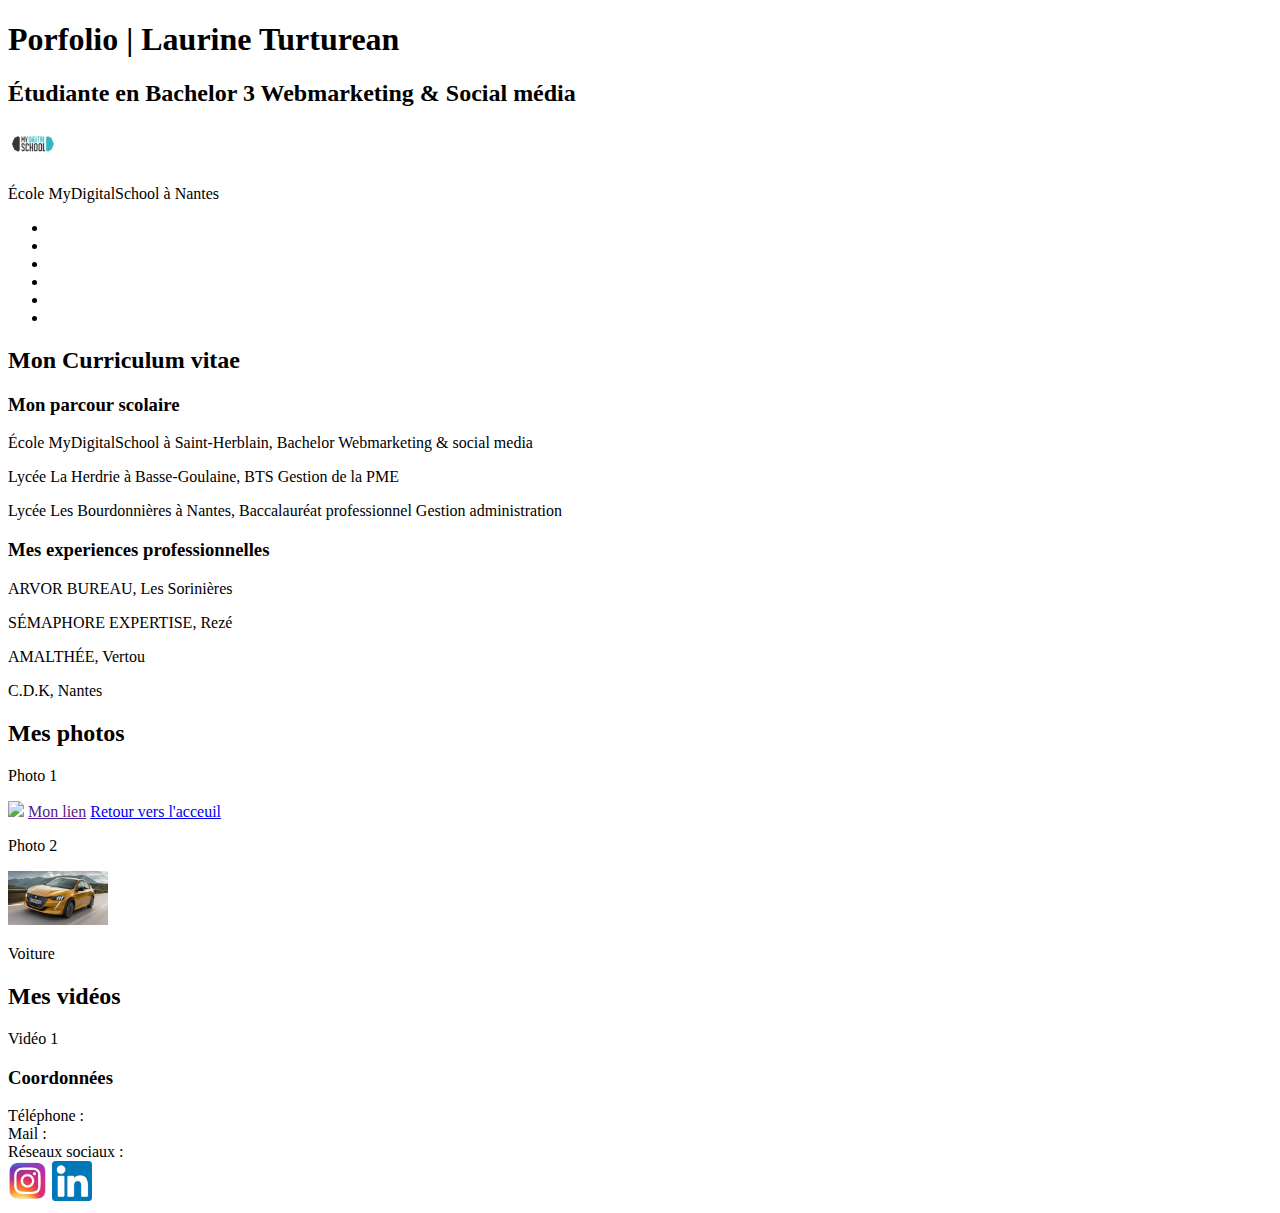
==== mds-frontend-2020/index.html @ e31cb3f2 "Add files via upload" ====
<!DOCTYPE html>
<html>
  <head>
    <meta charset="UTF-8">
    <title> portfolio Laurine</title>
  </head>
  <body>
      
      <heade>
          <h1> Porfolio | Laurine Turturean </h1> 
          <h2> Étudiante en Bachelor 3 Webmarketing & Social média </h2>
          <img src="Logo.png"width="50px"> 
          <p> École MyDigitalSchool à Nantes</p>
      
      </heade>
      
      <nav class = "menu"> 
          <ul>
            <li> <a href= "accueil"></a></li>
            <li> <a href = "A propos"></a></li>
            <li> <a href = "Mon CV"></a></li> 
            <li> <a href = "Mes photos"></a></li>
            <li> <a href = "Mes viéos"></a></li>
            <li> <a href = "Contact "></a> </li>
            
          </ul>
      
      </nav>

      <section> 
          
    <h2> Mon Curriculum vitae </h2>
          
           <h3>  Mon parcour scolaire  </h3>
            
             <p> École MyDigitalSchool à Saint-Herblain, Bachelor Webmarketing & social media </p>
             <p> Lycée La Herdrie à Basse-Goulaine, BTS Gestion de la PME </p>
             <p> Lycée Les Bourdonnières à Nantes, Baccalauréat professionnel Gestion administration </p>
          
          
           <h3>  Mes experiences professionnelles  </h3>
          
          <p> ARVOR BUREAU, Les Sorinières </p>
          <p> SÉMAPHORE EXPERTISE, Rezé </p>
          <p> AMALTHÉE, Vertou</p>
          <p> C.D.K, Nantes </p>
          
          
      
    <h2> Mes photos </h2>
      
          <p>  Photo 1 </p>
          
          <img src="https://www.aquaportail.com/pictures1106/anemone-clown_1307889811-fleur.jpg"width="100px">
          
    <a href="">Mon lien</a>
    <a href="mon expertise.html">Retour vers l'acceuil</a>
          
          <p>  Photo 2 </p>
          
          <img src = "voiture.jpeg"width="100px">
        
            <p> Voiture </p>
          
      </section>
      
      <h2> Mes vidéos </h2>
      
      <p> Vidéo 1 </p>
      
      <footer> 
          
         <h3> Coordonnées </h3>  
          
        Téléphone :  
          <br>
          
        Mail :
          <br>
          
        Réseaux sociaux : 
           <br>
          
          <img src = "logo%20insta.jpeg"width="40px">
          <img src = "logo%20IN.png"width="40px">

        
    
      </footer>
      
  </body>
    
    
</html>
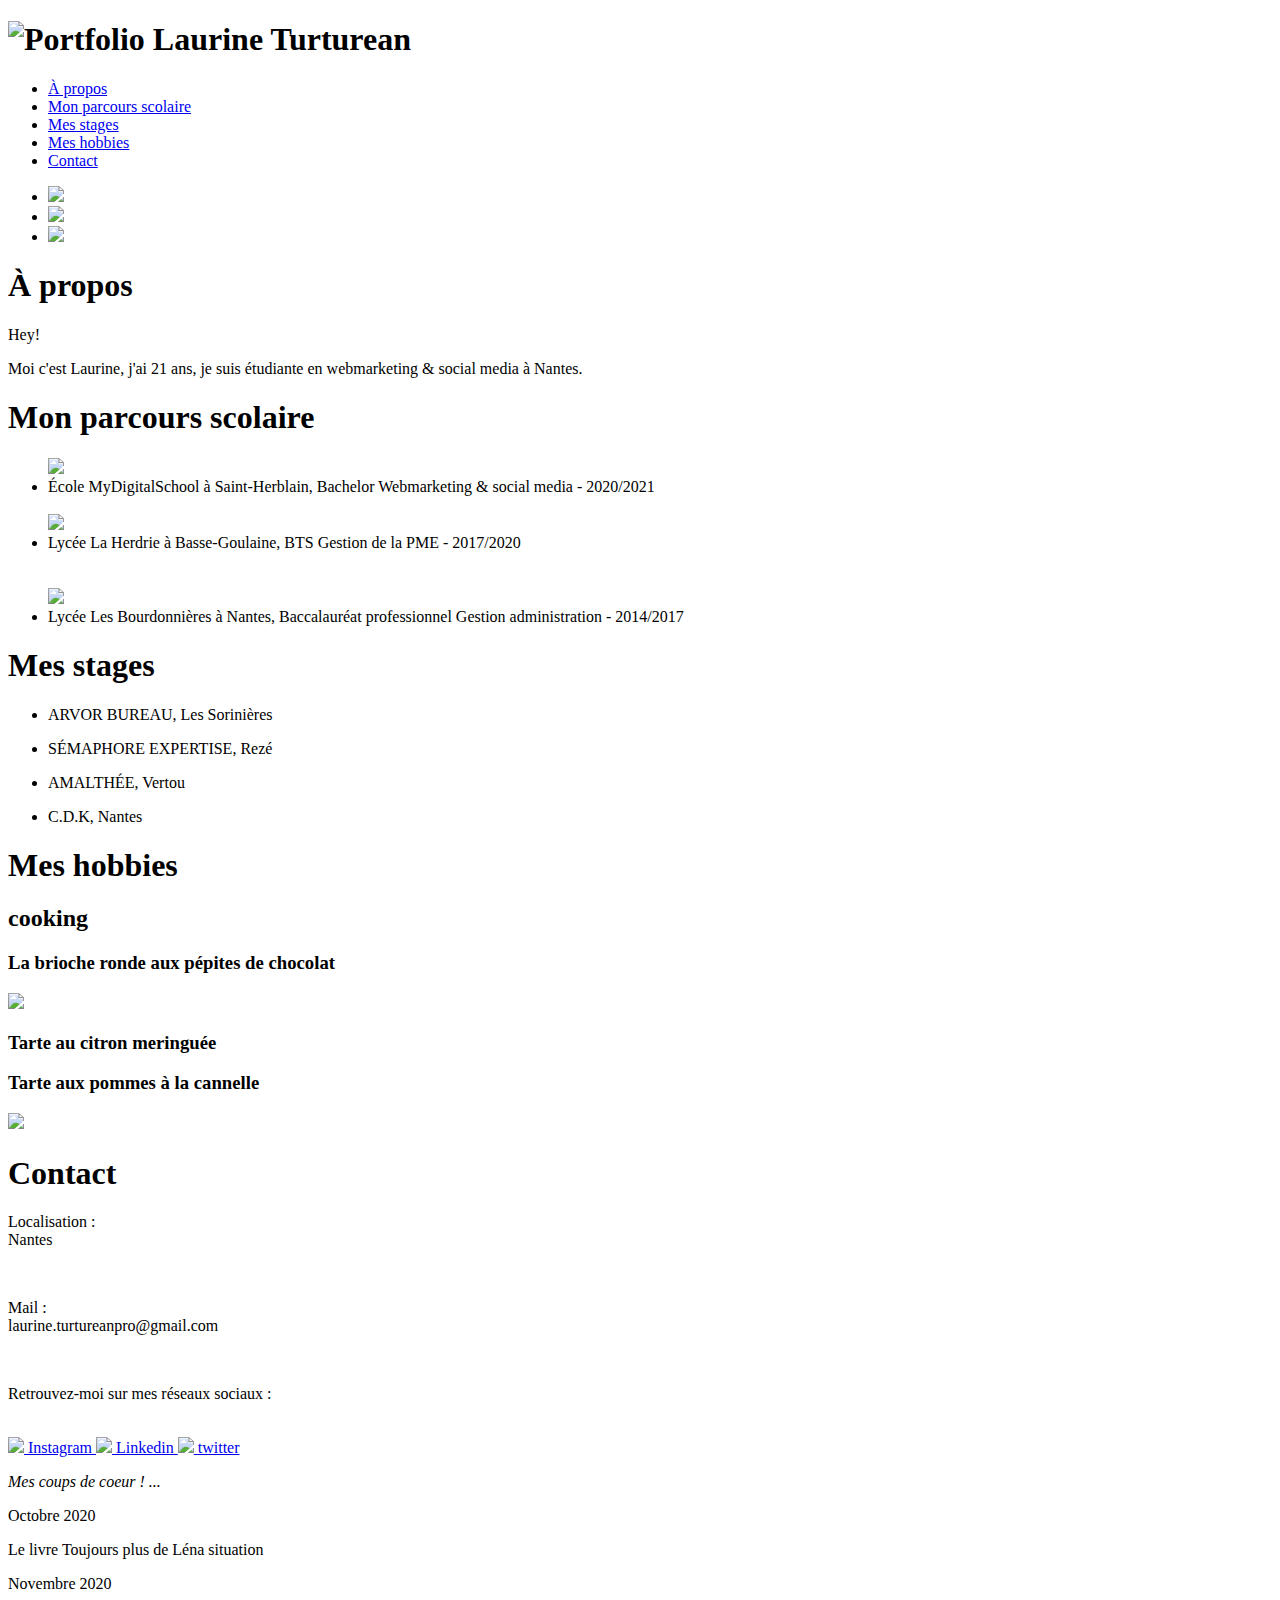
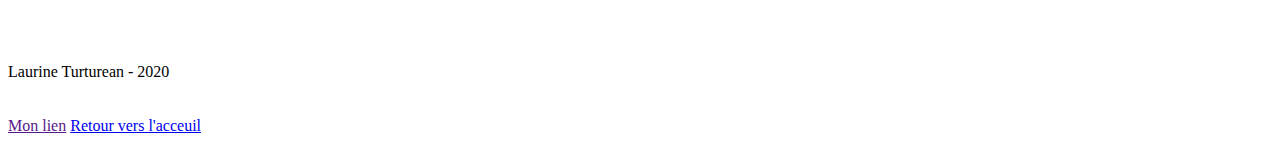
==== commit 5b5d86bc: "Add files via upload" ====
--- a/mds-frontend-2020/index.html
+++ b/mds-frontend-2020/index.html
@@ -2,93 +2,192 @@
 <html>
   <head>
     <meta charset="UTF-8">
-    <title> portfolio Laurine</title>
+    <title> Portfolio Laurine</title>
+    <link href="style.css" rel="stylesheet">
   </head>
-  <body>
+
+    
+
+    
+  <body class="style">
       
-      <heade>
-          <h1> Porfolio | Laurine Turturean </h1> 
-          <h2> Étudiante en Bachelor 3 Webmarketing & Social média </h2>
-          <img src="Logo.png"width="50px"> 
-          <p> École MyDigitalSchool à Nantes</p>
-      
-      </heade>
-      
+      <main> 
+         
+<header>
+		
+			<div id="logo">
+								
+<h1><img src="Images/Laurine.png" alt="Portfolio Laurine Turturean"></h1> 
+												
+			</div>
+			
+    
       <nav class = "menu"> 
+          
           <ul>
-            <li> <a href= "accueil"></a></li>
-            <li> <a href = "A propos"></a></li>
-            <li> <a href = "Mon CV"></a></li> 
-            <li> <a href = "Mes photos"></a></li>
-            <li> <a href = "Mes viéos"></a></li>
-            <li> <a href = "Contact "></a> </li>
-            
+             
+            <li> <a href = "#À propos"> À propos </a></li> 
+            <li> <a href = "#Mon parcours scolaire"> Mon parcours scolaire</a></li> 
+	        <li> <a href = "#Mes stages"> Mes stages </a></li>
+            <li> <a href = "#Mes hobbies"> Mes hobbies </a></li>
+            <li> <a href = "#Contact"> Contact </a> </li>
+           
           </ul>
       
       </nav>
 
-      <section> 
+        <ul>  
+            
+          <li> <a href="https://www.linkedin.com/in/laurine-turturean/" target="_blank"> <img src="Images/logo IN.png"width="20px"> </a> </li>  
+            
+          <li> <a href="https://twitter.com/Laurine13771843" target="_blank"> <img src="Images/unnamed.png"width="25px"> </a> </li> 
+            
+          <li> <a href="https://www.instagram.com/laurine_trn0799/" target="_blank"> <img src="Images/logo insta.jpeg"width="25px">  </a> </li>
+           
+        </ul>
+        
+   </header>
+        
+<section> 
+    
+    <h1 id="À propos"> À propos </h1>
+    
+<div class="A propos">    
+    	
+<p> 
+Hey! 
+<br>  
+<p>Moi c'est Laurine, j'ai 21 ans, je suis étudiante en webmarketing & social media à Nantes.</p>
+    
+</div> 
+            
+</section>
+    
+<section>   
           
-    <h2> Mon Curriculum vitae </h2>
+    <h1 id="Mon parcours scolaire">Mon parcours scolaire</h1>
+        
+         <ul class="scolaire">
+            
+           <img src="Images/Logo.png"width="70px"> <li> École MyDigitalSchool à Saint-Herblain, Bachelor Webmarketing & social media - 2020/2021 </li>    
+            
+                <br>
+             
+            <img src="Images/logo.JPEG"width="70px"> <li> Lycée La Herdrie à Basse-Goulaine, BTS Gestion de la PME - 2017/2020  </li>
+            
+                <br>
+                <br>
+             
+           <img src="Images/13551.jpg"width="70px"> <li> Lycée Les Bourdonnières à Nantes, Baccalauréat professionnel Gestion administration - 2014/2017 </li>
+            
+             
+          </ul>
+        
+</section>
+    
+<section>
           
-           <h3>  Mon parcour scolaire  </h3>
+    <h1 id="Mes stages"> Mes stages </h1>
+        
+         <ul class="experiences">
+          
+          <li> ARVOR BUREAU, Les Sorinières </li>
+<P> </P>
+          <li> SÉMAPHORE EXPERTISE, Rezé </li>
+<P> </P>
+          <li> AMALTHÉE, Vertou</li>
+<P> </P>
+          <li> C.D.K, Nantes </li>
+<P> </P>
+             
+        </ul>
+        
+</section>  
+        
+
+<section> 
+      
+    <h1 id="Mes hobbies"> Mes hobbies  </h1>
+    
+    <div class="cook"> 
+    
+    <h2 class="titrec"> cooking </h2>
+    
+<h3 class="orange"> La brioche ronde aux pépites de chocolat </h3> <img src = "Images/20201017_195849.jpg" width="200px"> <h3 class="orange"> Tarte au citron meringuée </h3> <h3 class="orange"> Tarte aux pommes à la cannelle </h3> <img src = "Images/tarte%20P.png" width="200px">
+        
+</div>
+          
+</section>
+        
+<section>
+      
+    <h1 id="Contact"> Contact </h1>
+    
+    <div class="contact"> 
+          
+        <p> Localisation : 
+            <br>
             
-             <p> École MyDigitalSchool à Saint-Herblain, Bachelor Webmarketing & social media </p>
-             <p> Lycée La Herdrie à Basse-Goulaine, BTS Gestion de la PME </p>
-             <p> Lycée Les Bourdonnières à Nantes, Baccalauréat professionnel Gestion administration </p>
+            Nantes </p>
+            <br>
           
+        <p>Mail : 
+            <br>
+        laurine.turtureanpro@gmail.com </p>
+            <br>
           
-           <h3>  Mes experiences professionnelles  </h3>
+        <p> Retrouvez-moi sur mes réseaux sociaux : </p>
+           <br>
+        
+<a href="https://www.instagram.com/laurine_trn0799/" target="_blank"> <img src="Images/logo insta.jpeg"width="25px"> Instagram </a> 
+        
+<a href="https://www.linkedin.com/in/laurine-turturean/" target="_blank"> <img src="Images/logo IN.png"width="20px"> Linkedin </a> 
+
+<a href="https://twitter.com/Laurine13771843" target="_blank"> <img src="Images/unnamed.png"width="25px"> twitter </a> 
+            
+    </div>
+    
+</section>
+        
+      </main>
+        
+        
+      <aside>
           
-          <p> ARVOR BUREAU, Les Sorinières </p>
-          <p> SÉMAPHORE EXPERTISE, Rezé </p>
-          <p> AMALTHÉE, Vertou</p>
-          <p> C.D.K, Nantes </p>
+          <em> 
+         <p> Mes coups de coeur ! ...</p>
+          </em>
           
+           <P> Octobre 2020 </P>
           
-      
-    <h2> Mes photos </h2>
-      
-          <p>  Photo 1 </p>
+         <P> Le livre Toujours plus de Léna situation</P>
           
-          <img src="https://www.aquaportail.com/pictures1106/anemone-clown_1307889811-fleur.jpg"width="100px">
-          
-    <a href="">Mon lien</a>
-    <a href="mon expertise.html">Retour vers l'acceuil</a>
-          
-          <p>  Photo 2 </p>
-          
-          <img src = "voiture.jpeg"width="100px">
+            <P> Novembre 2020 </P>
+
+      </aside>
         
-            <p> Voiture </p>
-          
-      </section>
-      
-      <h2> Mes vidéos </h2>
-      
-      <p> Vidéo 1 </p>
-      
-      <footer> 
-          
-         <h3> Coordonnées </h3>  
-          
-        Téléphone :  
-          <br>
-          
-        Mail :
-          <br>
-          
-        Réseaux sociaux : 
-           <br>
-          
-          <img src = "logo%20insta.jpeg"width="40px">
-          <img src = "logo%20IN.png"width="40px">
-
+ 
+    <footer> 
+        
+    <div class="fin"> 
+        
+        <br>
+        <br>
+        <br>
+         
+     Laurine Turturean - 2020  
+        </div>
         
     
-      </footer>
+        <br>
+        <br>
+
+    </footer> 
       
-  </body>
+<a href="">Mon lien</a>
+<a href="mon expertise.html">Retour vers l'acceuil</a>
     
+      
+        </body>
     
 </html>
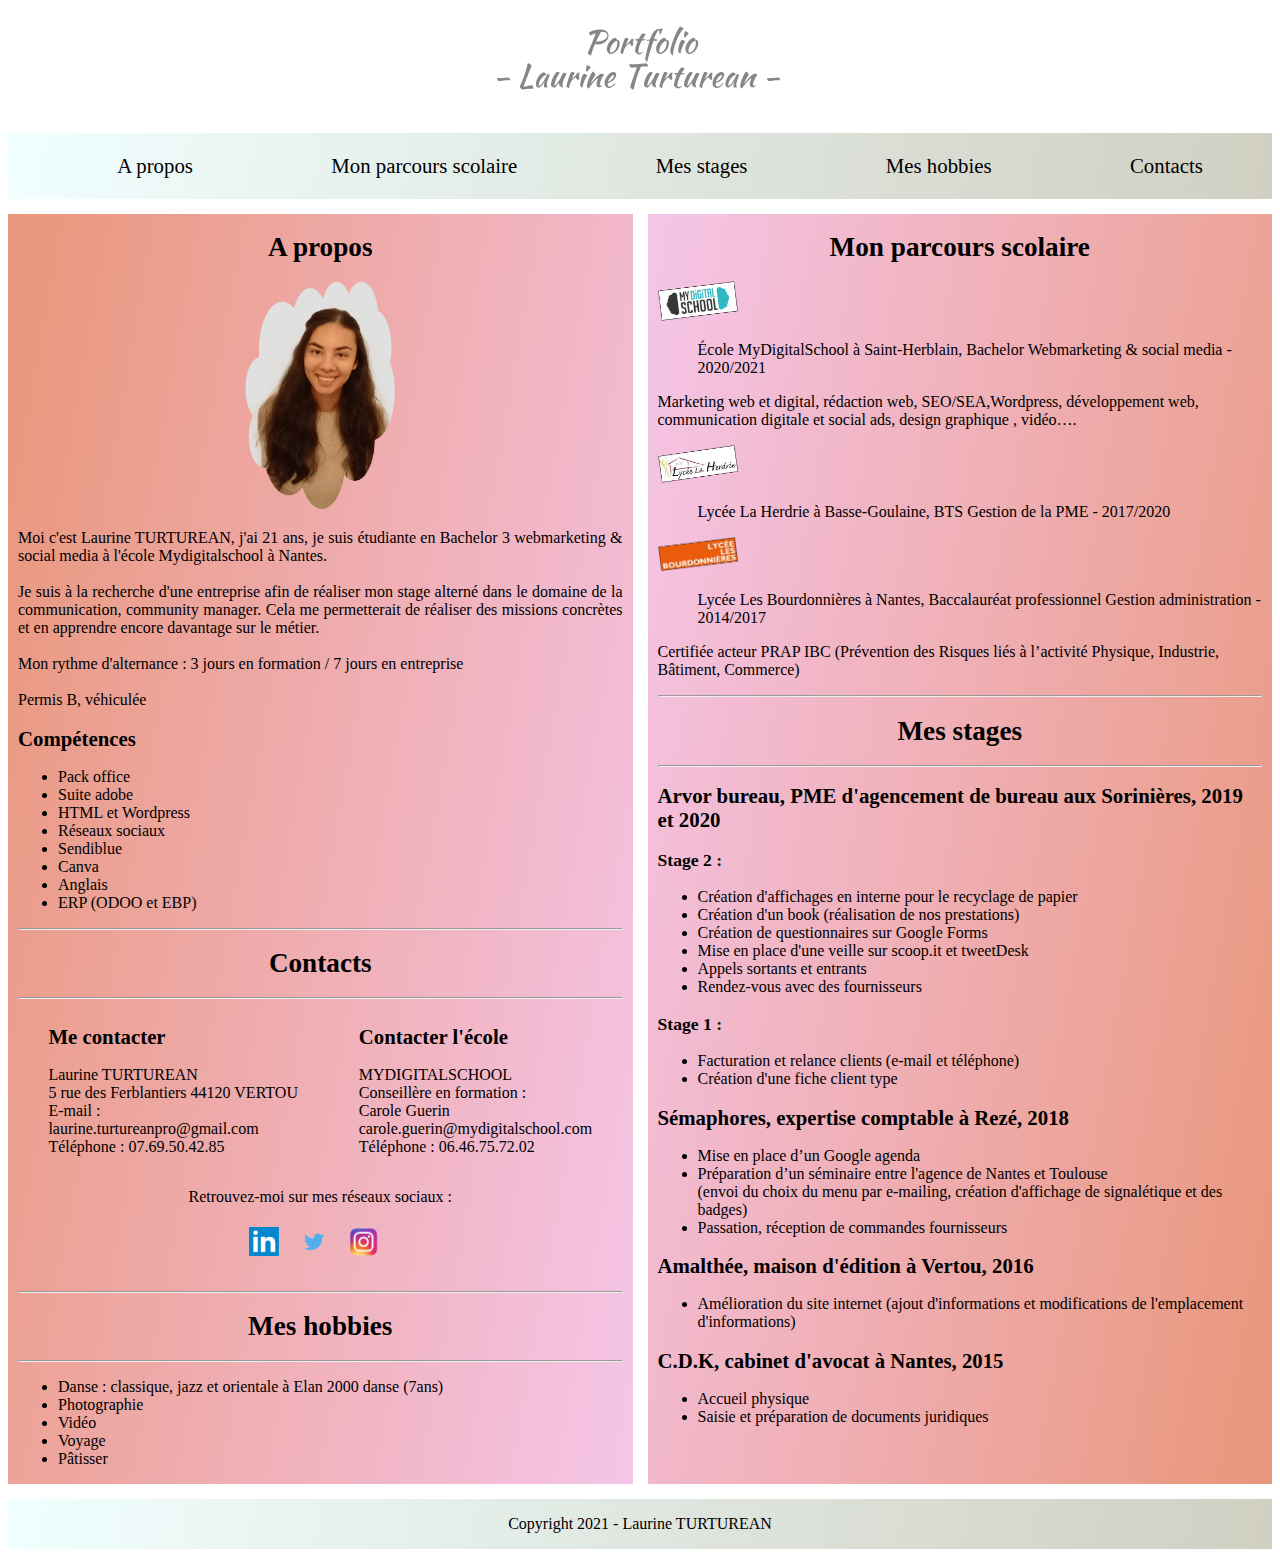
==== commit 9f1fc682: "Add files via upload" ====
--- a/mds-frontend-2020/index.html
+++ b/mds-frontend-2020/index.html
@@ -1,193 +1,294 @@
 <!DOCTYPE html>
-<html>
-  <head>
+<html lang="fr">
+<head>
     <meta charset="UTF-8">
     <title> Portfolio Laurine</title>
     <link href="style.css" rel="stylesheet">
+    
+    <style> 
+        
+        body {display: grid;
+             grid-template-columns: repeat(2,1fr);
+             grid-template-rows: repeat(4,auto);
+             grid-gap: 15px;}
+        
+        header {grid-column: 1/3;
+                grid-row: 1/2;}    
+        
+        #menu {grid-column: 1/3;
+               grid-row: 2/3;
+               background-image:linear-gradient(100deg, azure,#D0CFC2);}  
+    
+        #moi {grid-column: 1/2;
+             grid-row: 3/4;
+             background-image:linear-gradient(100deg, darksalmon,#F5C5E8);
+             padding-right: 10px;
+             padding-left: 10px;}  
+    
+        #school {grid-column: 2/3;
+                grid-row: 3/4;
+                background-image:linear-gradient(100deg, #F5C5E8,darksalmon);
+                padding-right: 10px;
+                padding-left: 10px;}  
+            
+        #footer {grid-column: 1/3;
+                grid-row: 4/5;
+                background-image:linear-gradient(100deg, azure,#D0CFC2);}
+ 
+    </style>
+      
   </head>
-
-    
-
-    
-  <body class="style">
-      
-      <main> 
+    
+<body>
          
-<header>
-		
-			<div id="logo">
+<header class="center">
+
+    <img src="Images/Laurine.png" alt="Portfolio Laurine Turturean">
 								
-<h1><img src="Images/Laurine.png" alt="Portfolio Laurine Turturean"></h1> 
-												
-			</div>
-			
-    
-      <nav class = "menu"> 
-          
-          <ul>
-             
-            <li> <a href = "#À propos"> À propos </a></li> 
-            <li> <a href = "#Mon parcours scolaire"> Mon parcours scolaire</a></li> 
-	        <li> <a href = "#Mes stages"> Mes stages </a></li>
-            <li> <a href = "#Mes hobbies"> Mes hobbies </a></li>
-            <li> <a href = "#Contact"> Contact </a> </li>
-           
-          </ul>
-      
-      </nav>
-
-        <ul>  
-            
-          <li> <a href="https://www.linkedin.com/in/laurine-turturean/" target="_blank"> <img src="Images/logo IN.png"width="20px"> </a> </li>  
-            
-          <li> <a href="https://twitter.com/Laurine13771843" target="_blank"> <img src="Images/unnamed.png"width="25px"> </a> </li> 
-            
-          <li> <a href="https://www.instagram.com/laurine_trn0799/" target="_blank"> <img src="Images/logo insta.jpeg"width="25px">  </a> </li>
+</header>
+			  
+<nav id="menu"> 
+    
+        <ul class="menu">
+             
+            <li> <a href = "file:///Users/turturean/Desktop/Cours/Developpent%20co%CC%82te%CC%81%20client%20/Portfoilio/mds-frontend-2020/Page%201.html" target="_blank"> A propos </a></li> 
+              
+            <li> <a href = "file:///Users/turturean/Desktop/Cours/Developpent%20co%CC%82te%CC%81%20client%20/Portfoilio/mds-frontend-2020/Page%202.html" target="_blank"> Mon parcours scolaire</a></li> 
+              
+	        <li> <a href = "file:///Users/turturean/Desktop/Cours/Developpent%20co%CC%82te%CC%81%20client%20/Portfoilio/mds-frontend-2020/Page%203.html" target="_blank"> Mes stages </a></li>
+              
+            <li> <a href = "file:///Users/turturean/Desktop/Cours/Developpent%20co%CC%82te%CC%81%20client%20/Portfoilio/mds-frontend-2020/Page%204.html" target="_blank"> Mes hobbies </a></li>
+              
+            <li> <a href = "file:///Users/turturean/Desktop/Cours/Developpent%20co%CC%82te%CC%81%20client%20/Portfoilio/mds-frontend-2020/Page%205.html" target="_blank"> Contacts </a></li>
            
         </ul>
-        
-   </header>
-        
-<section> 
-    
-    <h1 id="À propos"> À propos </h1>
-    
-<div class="A propos">    
+    
+</nav>
+        
+<section id="moi"> 
+    
+    <h1 class="center"> A propos </h1>
+    
+<div class="center">  
+    
+    <img src="Images/photo%20me.png" alt="photo de profil" class="photo"> 
+
+</div>
+  
+<div>    
     	
-<p> 
-Hey! 
-<br>  
-<p>Moi c'est Laurine, j'ai 21 ans, je suis étudiante en webmarketing & social media à Nantes.</p>
+<p id="texte">   
+Moi c'est Laurine TURTUREAN, j'ai 21 ans, je suis étudiante en Bachelor 3 webmarketing & social media à l'école Mydigitalschool à Nantes.
+    <br>
+    <br>
+Je suis à la recherche d'une entreprise afin de réaliser mon stage alterné dans le domaine de la communication, community manager. Cela me permetterait de réaliser des missions concrètes et en apprendre encore davantage sur le métier. 
+    <br>
+    <br>
+Mon rythme d'alternance : 3 jours en formation / 7 jours en entreprise
+    <br>
+    <br>
+Permis B, véhiculée
+</p>
+    
+    <h2> Compétences </h2>
+    
+<ul> 
+    <li class="puces"> Pack office </li>
+    <li class="puces"> Suite adobe </li>
+    <li class="puces"> HTML et Wordpress </li>
+    <li class="puces"> Réseaux sociaux </li>
+    <li class="puces"> Sendiblue </li>
+    <li class="puces"> Canva </li>
+    <li class="puces"> Anglais </li>
+    <li class="puces"> ERP (ODOO et EBP) </li>
+</ul>   
     
 </div> 
-            
-</section>
-    
-<section>   
-          
-    <h1 id="Mon parcours scolaire">Mon parcours scolaire</h1>
-        
-         <ul class="scolaire">
-            
-           <img src="Images/Logo.png"width="70px"> <li> École MyDigitalSchool à Saint-Herblain, Bachelor Webmarketing & social media - 2020/2021 </li>    
-            
-                <br>
-             
-            <img src="Images/logo.JPEG"width="70px"> <li> Lycée La Herdrie à Basse-Goulaine, BTS Gestion de la PME - 2017/2020  </li>
-            
-                <br>
-                <br>
-             
-           <img src="Images/13551.jpg"width="70px"> <li> Lycée Les Bourdonnières à Nantes, Baccalauréat professionnel Gestion administration - 2014/2017 </li>
-            
-             
-          </ul>
-        
-</section>
-    
-<section>
-          
-    <h1 id="Mes stages"> Mes stages </h1>
-        
-         <ul class="experiences">
-          
-          <li> ARVOR BUREAU, Les Sorinières </li>
-<P> </P>
-          <li> SÉMAPHORE EXPERTISE, Rezé </li>
-<P> </P>
-          <li> AMALTHÉE, Vertou</li>
-<P> </P>
-          <li> C.D.K, Nantes </li>
-<P> </P>
-             
-        </ul>
-        
-</section>  
-        
-
-<section> 
+    
+    <hr>
+        
+<h1 class="center"> Contacts </h1>
+    
+    <hr>
+    
+<nav> 
+    
+<div class="contact">
+    <div>
+    
+   <h2> Me contacter </h2> 
+    
+<p>  Laurine TURTUREAN <br>
+     5 rue des Ferblantiers 44120 VERTOU <br>
+     E-mail : <br>
+     laurine.turtureanpro@gmail.com <br>
+     Téléphone : 07.69.50.42.85 
+</p>
+ </div>
+    
+     <div>
+        
+     <h2> Contacter l'école </h2> 
+    
+<p>
+        MYDIGITALSCHOOL <br>
+        Conseillère en formation : <br>
+        Carole Guerin <br>
+        carole.guerin@mydigitalschool.com <br>
+        Téléphone : 06.46.75.72.02 <br>
+</p>
+     </div>
+
+    <div>
+    
+     <p> Retrouvez-moi sur mes réseaux sociaux : </p> 
+    
+<ul class="rs"> 
+        
+         <li>  
+    <a href="https://www.linkedin.com/in/laurine-turturean/" target="_blank"> <img src="Images/IN.png" alt="linkedin" class="taille"> </a> 
+        </li>  
+              
+        <li> 
+    <a href="https://twitter.com/Laurine13771843" target="_blank"> <img src="Images/twitter.png" alt="twitter" class="taille"> </a> 
+        </li> 
+              
+        <li> 
+    <a href="https://www.instagram.com/laurine_trn0799/" target="_blank"> <img src="Images/insta.png" alt="insta" class="taille"> </a> 
+        </li> 
+        
+</ul>
+    
+    </div>
+        
+    </div>
+            
+</nav>
       
-    <h1 id="Mes hobbies"> Mes hobbies  </h1>
-    
-    <div class="cook"> 
-    
-    <h2 class="titrec"> cooking </h2>
-    
-<h3 class="orange"> La brioche ronde aux pépites de chocolat </h3> <img src = "Images/20201017_195849.jpg" width="200px"> <h3 class="orange"> Tarte au citron meringuée </h3> <h3 class="orange"> Tarte aux pommes à la cannelle </h3> <img src = "Images/tarte%20P.png" width="200px">
-        
-</div>
+    <hr>
+    
+    <h1 class="center"> Mes hobbies  </h1>
+    
+    <hr>
+    
+<ul> 
+    
+<li class="puces"> Danse : classique, jazz et orientale à Elan 2000 danse (7ans) </li>
+<li class="puces"> Photographie </li>
+<li class="puces"> Vidéo </li>
+<li class="puces"> Voyage </li>
+<li class="puces"> Pâtisser </li>
+    
+</ul>
           
 </section>
-        
-<section>
-      
-    <h1 id="Contact"> Contact </h1>
-    
-    <div class="contact"> 
+    
+<section id="school">   
           
-        <p> Localisation : 
-            <br>
-            
-            Nantes </p>
-            <br>
+    <h1 class="center"> Mon parcours scolaire</h1>
+    
+    <img src="Images/MDS.png" alt="MDS" class="width"> <br>
+    
+    <ul> 
+           <li> 
+               École MyDigitalSchool à Saint-Herblain, Bachelor Webmarketing & social media - 2020/2021 
+          </li> 
+        
+   </ul>
+        
+    <p> Marketing web et digital, rédaction web, SEO/SEA,Wordpress, développement web, communication digitale et social ads, design graphique , vidéo….</p>
+    
+    <img src="Images/LH.png" alt="MDS" class="width"> <br>
+        
+    <ul> 
+            <li> 
+                Lycée La Herdrie à Basse-Goulaine, BTS Gestion de la PME - 2017/2020  
+           </li>
+    </ul>
+            
+    <img src="Images/LB.png" alt="MDS" class="width"> <br>
+        
+    <ul>
+             
+          <li> 
+              Lycée Les Bourdonnières à Nantes, Baccalauréat professionnel Gestion administration - 2014/2017 
+          </li>
+             
+    </ul>
+             
+    <P> Certifiée acteur PRAP IBC (Prévention des Risques liés à l’activité Physique, Industrie, Bâtiment, Commerce) </P>
+
+    <hr>
           
-        <p>Mail : 
-            <br>
-        laurine.turtureanpro@gmail.com </p>
-            <br>
-          
-        <p> Retrouvez-moi sur mes réseaux sociaux : </p>
-           <br>
-        
-<a href="https://www.instagram.com/laurine_trn0799/" target="_blank"> <img src="Images/logo insta.jpeg"width="25px"> Instagram </a> 
-        
-<a href="https://www.linkedin.com/in/laurine-turturean/" target="_blank"> <img src="Images/logo IN.png"width="20px"> Linkedin </a> 
-
-<a href="https://twitter.com/Laurine13771843" target="_blank"> <img src="Images/unnamed.png"width="25px"> twitter </a> 
-            
+    <h1 class="center"> Mes stages </h1>
+    
+    <hr>
+    
+<h2> Arvor bureau, PME d'agencement de bureau aux Sorinières, 2019 et 2020 </h2>
+        
+       <h3> Stage 2 : </h3>
+    
+    <ul> 
+     
+<li class="puces"> Création d'affichages en interne pour le recyclage de papier </li>
+<li class="puces"> Création d'un book (réalisation de nos prestations)</li>
+<li class="puces"> Création de questionnaires sur Google Forms </li>
+<li class="puces"> Mise en place d'une veille sur scoop.it et tweetDesk </li>
+<li class="puces"> Appels sortants et entrants </li>
+<li class="puces"> Rendez-vous avec des fournisseurs </li>
+       
+    </ul>
+
+       <h3> Stage 1 :</h3>
+    
+     <ul>
+       
+<li class="puces"> Facturation et relance clients (e-mail et téléphone) </li>
+<li class="puces"> Création d'une fiche client type </li>
+       
+    </ul>
+
+<h2> Sémaphores, expertise comptable à Rezé, 2018 </h2>
+       
+       
+    <ul>
+
+<li class="puces"> Mise en place d’un Google agenda </li>
+<li class="puces"> Préparation d’un séminaire entre l'agence de Nantes et Toulouse <br>(envoi du choix du menu par e-mailing, création d'affichage de signalétique et des badges) </li>
+<li class="puces"> Passation, réception de commandes fournisseurs </li>
+    
+    </ul>
+
+<h2> Amalthée, maison d'édition à Vertou, 2016 </h2>
+    
+    <ul>
+
+<li class="puces"> Amélioration du site internet (ajout d'informations et modifications de l'emplacement d'informations) </li>
+        
+    </ul>
+
+<h2> C.D.K, cabinet d'avocat à Nantes, 2015 </h2>
+        
+    <ul>
+
+<li class="puces"> Accueil physique </li>
+<li class="puces"> Saisie et préparation de documents juridiques </li>
+             
+    </ul>
+    
+            
+</section>
+    
+<footer id="footer"> 
+        
+    <div class="center"> 
+         
+<p> Copyright 2021 - Laurine TURTUREAN </p>
+        
     </div>
-    
-</section>
-        
-      </main>
-        
-        
-      <aside>
-          
-          <em> 
-         <p> Mes coups de coeur ! ...</p>
-          </em>
-          
-           <P> Octobre 2020 </P>
-          
-         <P> Le livre Toujours plus de Léna situation</P>
-          
-            <P> Novembre 2020 </P>
-
-      </aside>
-        
- 
-    <footer> 
-        
-    <div class="fin"> 
-        
-        <br>
-        <br>
-        <br>
-         
-     Laurine Turturean - 2020  
-        </div>
-        
-    
-        <br>
-        <br>
-
+   
     </footer> 
       
-<a href="">Mon lien</a>
-<a href="mon expertise.html">Retour vers l'acceuil</a>
-    
-      
-        </body>
-    
-</html>
+</body>
+    
+</html>--- a/mds-frontend-2020/style.css
+++ b/mds-frontend-2020/style.css
@@ -0,0 +1,63 @@
+   <style>
+ 
+html {
+    font-size: 100%;
+    width: 100%;}
+
+ul {list-style: none;}
+
+h1 {font-size: 1.7rem;
+    font-family: cursive;
+    font-weight: bold;}
+
+h2 {font-size: 1.3rem;
+    font-family: serif;
+    font-weight: bold;}
+
+
+h3 {font-size: 1.1rem;
+    font-family: serif;
+    font-weight: bold;}
+
+.menu {display: flex;
+      flex-direction: row;
+      flex-wrap: wrap;
+      justify-content: space-around;
+      font-family: cursive;
+      font-size: 1.3rem;}
+
+.rs {display: flex;
+      flex-direction: row;
+      flex-wrap: wrap;
+      text-indent: 20px;
+      font-family: cursive;
+      font-size: 1.3rem;}
+     
+a   {text-decoration:none;
+     color: black;}
+
+.style {color: #000000;
+        font-family:serif;}
+
+.center {text-align: center;}
+
+.contact {display: flex;
+        flex-direction: row;
+        flex-wrap: wrap;
+        justify-content: space-around;}
+
+.puces {list-style-type: disc;}
+
+.width { 
+    width: 80px;}
+
+.taille { 
+    width: 30px;}
+
+.photo { 
+    width: 150px;}
+
+#texte {text-align: justify;}
+
+      </style>
+        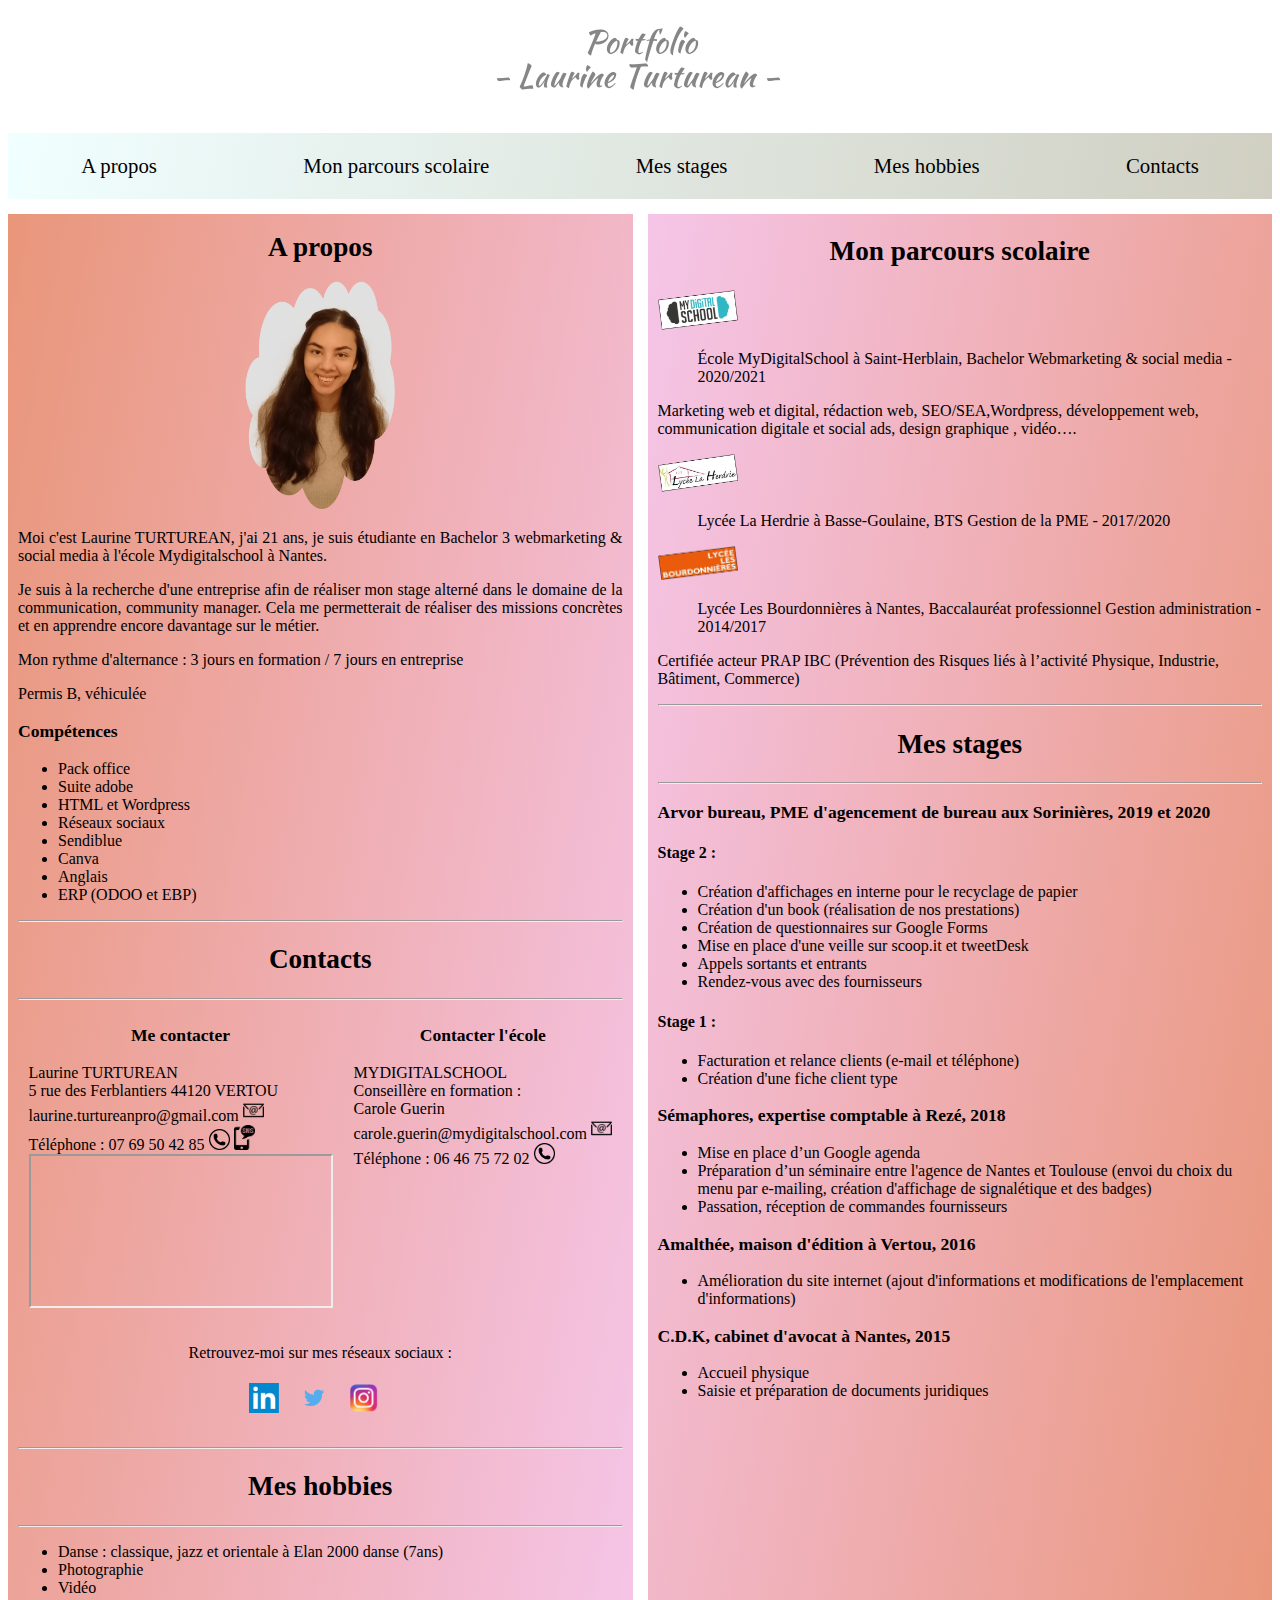
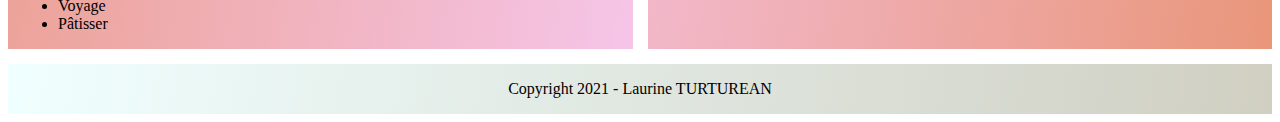
==== commit fb74b7e9: "Add files via upload" ====
--- a/mds-frontend-2020/index.html
+++ b/mds-frontend-2020/index.html
@@ -51,7 +51,8 @@
     
         <ul class="menu">
              
-            <li> <a href = "file:///Users/turturean/Desktop/Cours/Developpent%20co%CC%82te%CC%81%20client%20/Portfoilio/mds-frontend-2020/Page%201.html" target="_blank"> A propos </a></li> 
+            <li> <a href = "file:///Users/turturean/Desktop/Cours/Developpent%20co%CC%82te%CC%81%20client%20/Portfoilio/mds-frontend-2020/Page%201.html" target="_blank">
+            A propos </a></li> 
               
             <li> <a href = "file:///Users/turturean/Desktop/Cours/Developpent%20co%CC%82te%CC%81%20client%20/Portfoilio/mds-frontend-2020/Page%202.html" target="_blank"> Mon parcours scolaire</a></li> 
               
@@ -71,26 +72,21 @@
     
 <div class="center">  
     
-    <img src="Images/photo%20me.png" alt="photo de profil" class="photo"> 
+    <img src="Images/photo%20me.png" alt="ma photo de profil" class="photo"> 
 
 </div>
   
 <div>    
     	
-<p id="texte">   
-Moi c'est Laurine TURTUREAN, j'ai 21 ans, je suis étudiante en Bachelor 3 webmarketing & social media à l'école Mydigitalschool à Nantes.
-    <br>
-    <br>
-Je suis à la recherche d'une entreprise afin de réaliser mon stage alterné dans le domaine de la communication, community manager. Cela me permetterait de réaliser des missions concrètes et en apprendre encore davantage sur le métier. 
-    <br>
-    <br>
-Mon rythme d'alternance : 3 jours en formation / 7 jours en entreprise
-    <br>
-    <br>
-Permis B, véhiculée
-</p>
-    
-    <h2> Compétences </h2>
+<p class="texte">Moi c'est Laurine TURTUREAN, j'ai 21 ans, je suis étudiante en Bachelor 3 webmarketing & social media à l'école Mydigitalschool à Nantes. </p>
+
+<p class="texte"> Je suis à la recherche d'une entreprise afin de réaliser mon stage alterné dans le domaine de la communication, community manager. Cela me permetterait de réaliser des missions concrètes et en apprendre encore davantage sur le métier.</p> 
+
+<p class="texte"> Mon rythme d'alternance : 3 jours en formation / 7 jours en entreprise </p>
+
+<p class="texte"> Permis B, véhiculée </p>
+
+    <h3> Compétences </h3>
     
 <ul> 
     <li class="puces"> Pack office </li>
@@ -107,54 +103,64 @@
     
     <hr>
         
-<h1 class="center"> Contacts </h1>
+<h2 class="center"> Contacts </h2>
     
     <hr>
     
 <nav> 
     
 <div class="contact">
+    
+<div>
+    
+   <h3 class="center"> Me contacter </h3> 
+    
+<ul class="espace">  
+    
+     <li>Laurine TURTUREAN </li>
+     <li>5 rue des Ferblantiers 44120 VERTOU
+     <li>laurine.turtureanpro@gmail.com 
+         <a href="laurine.turtureanpro@gmail.com"> <img src="Images/mail.png" alt="logo mail" class="petit"> </a></li>
+     <li>Téléphone : 07 69 50 42 85
+         <a href="tel:+33769504285"><img src="Images/tel.png" alt="logo tel" class="petit"></a>
+        <a href="sms:+33769504285"> <img src="Images/sms.png" alt="logo sms" class="petit"> </a></li>
+    <li id="mapp"> <iframe src="https://www.google.com/maps/embed?pb=!1m18!1m12!1m3!1d10846.877000491697!2d-1.5132009056133413!3d47.182933152145324!2m3!1f0!2f0!3f0!3m2!1i1024!2i768!4f13.1!3m3!1m2!1s0x4805e8e845110a33%3A0x21d1f11421dbef8e!2s5%20Rue%20des%20Ferblantiers%2C%2044120%20Vertou!5e0!3m2!1sfr!2sfr!4v1611675248790!5m2!1sfr!2sfr"></iframe></li>
+        
+</ul>
+        
+</div>
+    
+<div>
+        
+     <h3 class="center"> Contacter l'école </h3> 
+    
+<ul class="espace">
+        <li> MYDIGITALSCHOOL </li>
+        <li> Conseillère en formation : </li>
+        <li> Carole Guerin </li>
+        <li> carole.guerin@mydigitalschool.com <a href="carole.guerin@mydigitalschool.com"> <img src="Images/mail.png" alt="logo mail" class="petit"> </a></li>
+        <li> Téléphone : 06 46 75 72 02
+            <a href="tel:+33646757202"><img src="Images/tel.png" alt="logo tel" class="petit"></a> </li>
+</ul>
+    
+</div>
+
     <div>
     
-   <h2> Me contacter </h2> 
-    
-<p>  Laurine TURTUREAN <br>
-     5 rue des Ferblantiers 44120 VERTOU <br>
-     E-mail : <br>
-     laurine.turtureanpro@gmail.com <br>
-     Téléphone : 07.69.50.42.85 
-</p>
- </div>
-    
-     <div>
-        
-     <h2> Contacter l'école </h2> 
-    
-<p>
-        MYDIGITALSCHOOL <br>
-        Conseillère en formation : <br>
-        Carole Guerin <br>
-        carole.guerin@mydigitalschool.com <br>
-        Téléphone : 06.46.75.72.02 <br>
-</p>
-     </div>
-
-    <div>
-    
      <p> Retrouvez-moi sur mes réseaux sociaux : </p> 
     
 <ul class="rs"> 
         
          <li>  
-    <a href="https://www.linkedin.com/in/laurine-turturean/" target="_blank"> <img src="Images/IN.png" alt="linkedin" class="taille"> </a> 
+    <a href="https://www.linkedin.com/in/laurine-turturean/" target="_blank"> <img src="Images/IN.png" alt="logo linkedin" class="taille"> </a> 
         </li>  
               
         <li> 
-    <a href="https://twitter.com/Laurine13771843" target="_blank"> <img src="Images/twitter.png" alt="twitter" class="taille"> </a> 
+    <a href="https://twitter.com/Laurine13771843" target="_blank"> <img src="Images/twitter.png" alt="logo twitter" class="taille"> </a> 
         </li> 
               
         <li> 
-    <a href="https://www.instagram.com/laurine_trn0799/" target="_blank"> <img src="Images/insta.png" alt="insta" class="taille"> </a> 
+    <a href="https://www.instagram.com/laurine_trn0799/" target="_blank"> <img src="Images/insta.png" alt="logo instagram" class="taille"> </a> 
         </li> 
         
 </ul>
@@ -167,7 +173,7 @@
       
     <hr>
     
-    <h1 class="center"> Mes hobbies  </h1>
+    <h2 class="center"> Mes hobbies  </h2>
     
     <hr>
     
@@ -185,9 +191,9 @@
     
 <section id="school">   
           
-    <h1 class="center"> Mon parcours scolaire</h1>
-    
-    <img src="Images/MDS.png" alt="MDS" class="width"> <br>
+    <h2 class="center"> Mon parcours scolaire</h2>
+    
+    <img src="Images/MDS.png" alt="logo mydigitalschool" class="width"> 
     
     <ul> 
            <li> 
@@ -198,7 +204,7 @@
         
     <p> Marketing web et digital, rédaction web, SEO/SEA,Wordpress, développement web, communication digitale et social ads, design graphique , vidéo….</p>
     
-    <img src="Images/LH.png" alt="MDS" class="width"> <br>
+    <img src="Images/LH.png" alt="logo la Herdrie" class="width"> 
         
     <ul> 
             <li> 
@@ -206,7 +212,7 @@
            </li>
     </ul>
             
-    <img src="Images/LB.png" alt="MDS" class="width"> <br>
+    <img src="Images/LB.png" alt="logo les Bordonnières" class="width"> 
         
     <ul>
              
@@ -220,13 +226,13 @@
 
     <hr>
           
-    <h1 class="center"> Mes stages </h1>
-    
-    <hr>
-    
-<h2> Arvor bureau, PME d'agencement de bureau aux Sorinières, 2019 et 2020 </h2>
-        
-       <h3> Stage 2 : </h3>
+    <h2 class="center"> Mes stages </h2>
+    
+    <hr>
+    
+<h3> Arvor bureau, PME d'agencement de bureau aux Sorinières, 2019 et 2020 </h3>
+        
+       <h4> Stage 2 : </h4>
     
     <ul> 
      
@@ -239,7 +245,7 @@
        
     </ul>
 
-       <h3> Stage 1 :</h3>
+       <h4> Stage 1 :</h4>
     
      <ul>
        
@@ -248,18 +254,18 @@
        
     </ul>
 
-<h2> Sémaphores, expertise comptable à Rezé, 2018 </h2>
+<h3> Sémaphores, expertise comptable à Rezé, 2018 </h3>
        
        
     <ul>
 
 <li class="puces"> Mise en place d’un Google agenda </li>
-<li class="puces"> Préparation d’un séminaire entre l'agence de Nantes et Toulouse <br>(envoi du choix du menu par e-mailing, création d'affichage de signalétique et des badges) </li>
+<li class="puces"> Préparation d’un séminaire entre l'agence de Nantes et Toulouse (envoi du choix du menu par e-mailing, création d'affichage de signalétique et des badges) </li>
 <li class="puces"> Passation, réception de commandes fournisseurs </li>
     
     </ul>
 
-<h2> Amalthée, maison d'édition à Vertou, 2016 </h2>
+<h3> Amalthée, maison d'édition à Vertou, 2016 </h3>
     
     <ul>
 
@@ -267,7 +273,7 @@
         
     </ul>
 
-<h2> C.D.K, cabinet d'avocat à Nantes, 2015 </h2>
+<h3> C.D.K, cabinet d'avocat à Nantes, 2015 </h3>
         
     <ul>
 
@@ -275,8 +281,7 @@
 <li class="puces"> Saisie et préparation de documents juridiques </li>
              
     </ul>
-    
-            
+           
 </section>
     
 <footer id="footer"> 
--- a/mds-frontend-2020/style.css
+++ b/mds-frontend-2020/style.css
@@ -10,8 +10,8 @@
     font-family: cursive;
     font-weight: bold;}
 
-h2 {font-size: 1.3rem;
-    font-family: serif;
+h2 {font-size: 1.7rem;
+    font-family: cursive;
     font-weight: bold;}
 
 
@@ -19,12 +19,16 @@
     font-family: serif;
     font-weight: bold;}
 
+h4 {font-size: 1rem;
+    font-family: serif;}
+
 .menu {display: flex;
       flex-direction: row;
       flex-wrap: wrap;
       justify-content: space-around;
       font-family: cursive;
-      font-size: 1.3rem;}
+      font-size: 1.3rem;
+      padding:0;}
 
 .rs {display: flex;
       flex-direction: row;
@@ -46,6 +50,8 @@
         flex-wrap: wrap;
         justify-content: space-around;}
 
+.espace {padding:0;}
+
 .puces {list-style-type: disc;}
 
 .width { 
@@ -57,7 +63,12 @@
 .photo { 
     width: 150px;}
 
-#texte {text-align: justify;}
+.petit {width: 21px;}
+
+.texte {text-align: justify;}
+
+#mapp {width="250px"; 
+       height="100px";}
 
       </style>
         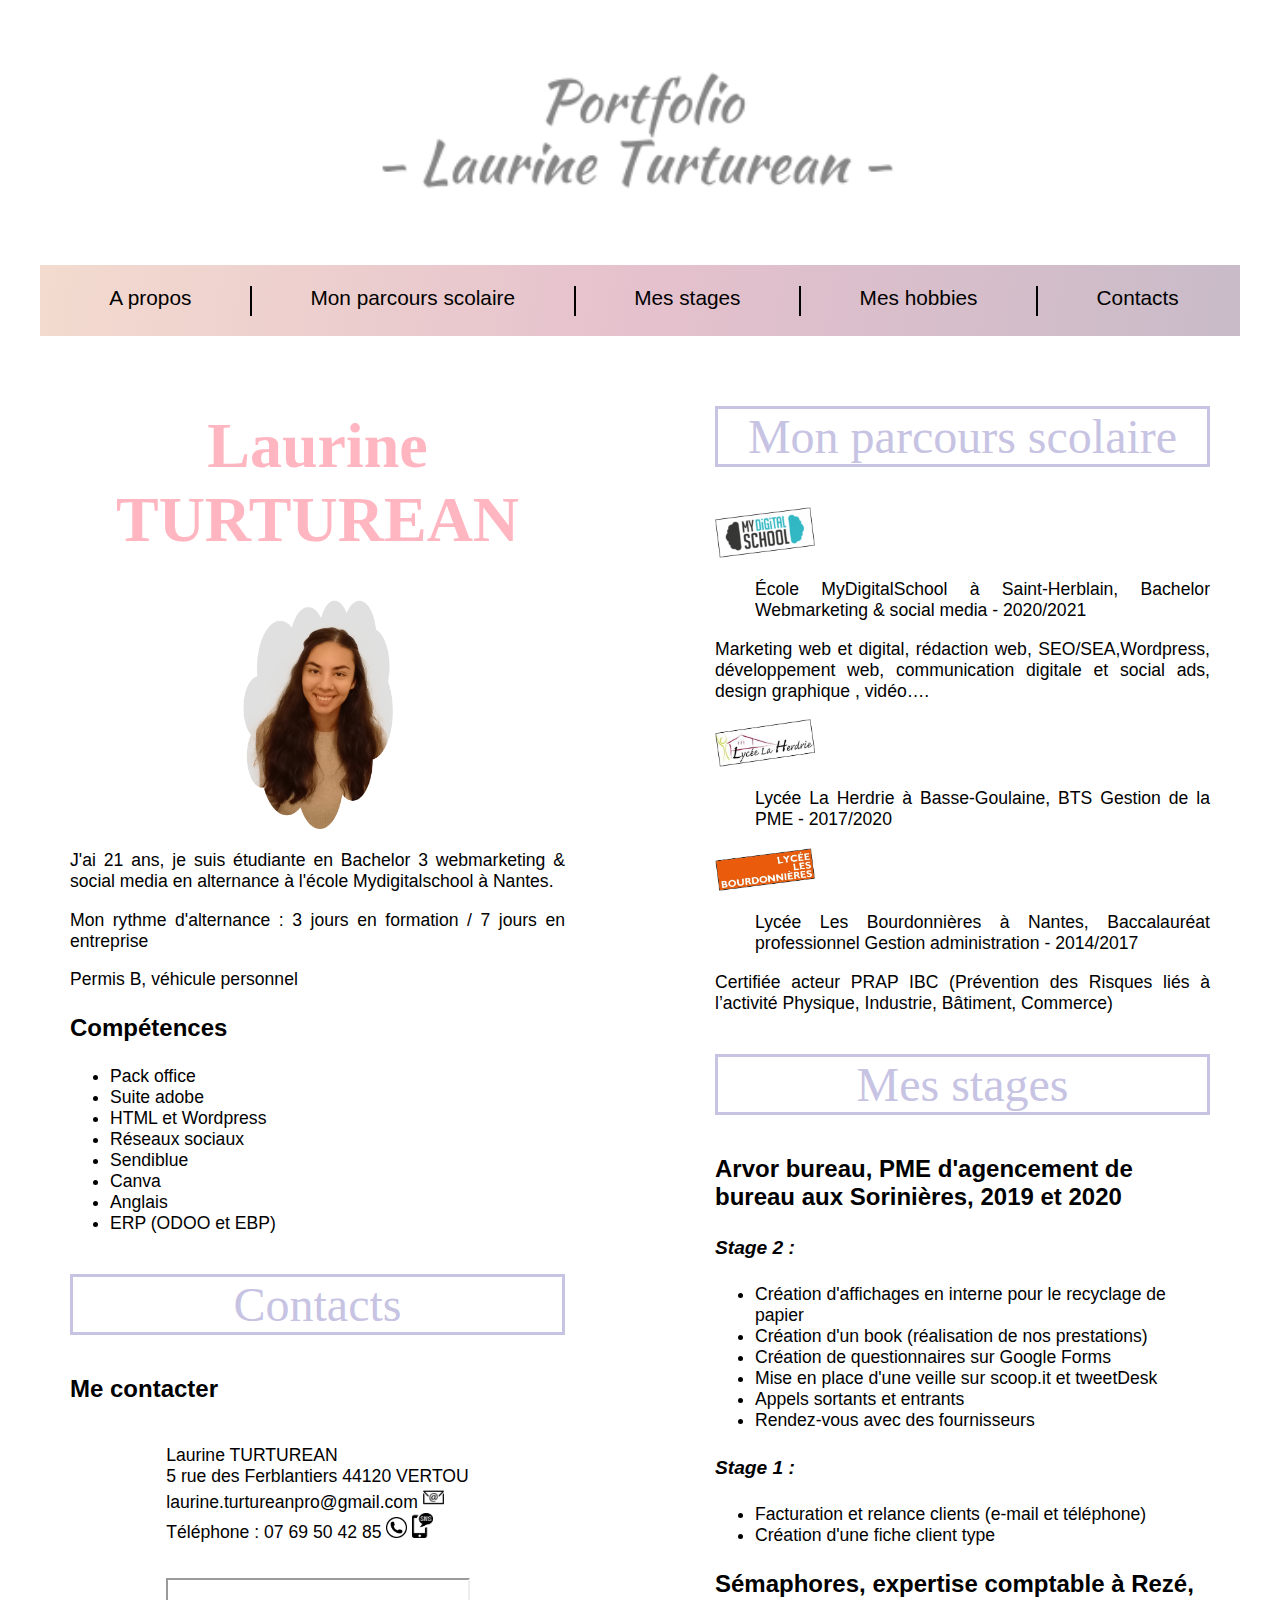
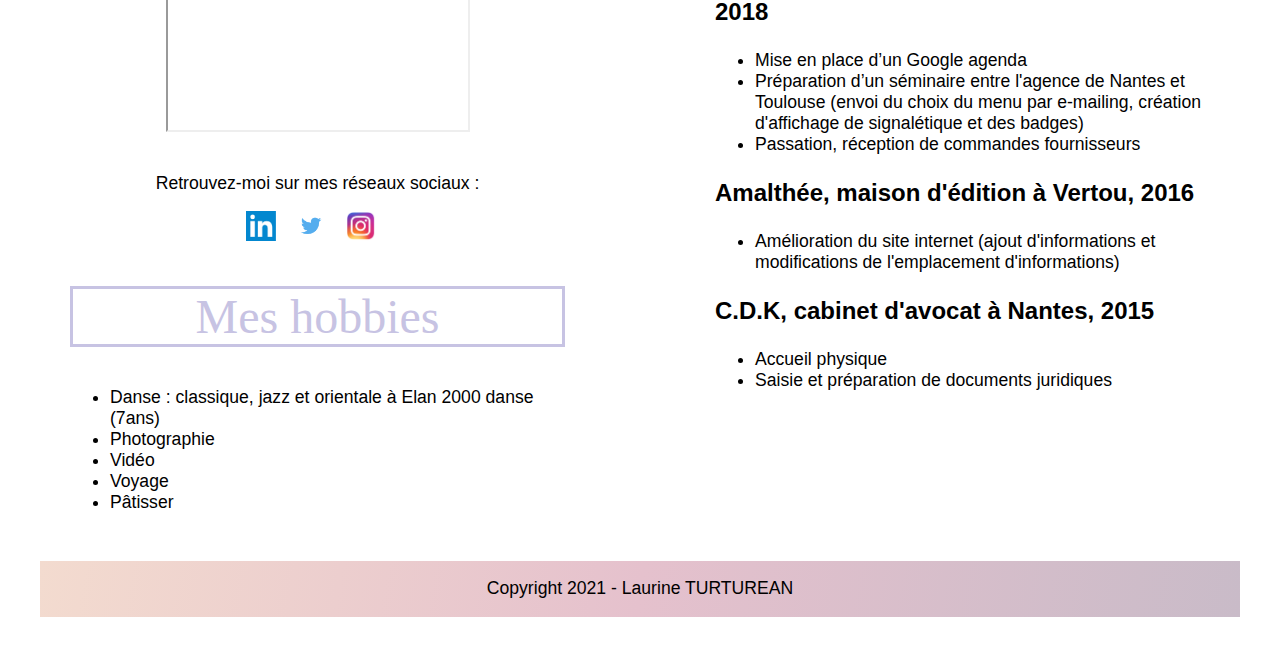
==== commit 8defc071: "Add files via upload" ====
--- a/mds-frontend-2020/index.html
+++ b/mds-frontend-2020/index.html
@@ -4,296 +4,188 @@
     <meta charset="UTF-8">
     <title> Portfolio Laurine</title>
     <link href="style.css" rel="stylesheet">
-    
-    <style> 
-        
-        body {display: grid;
-             grid-template-columns: repeat(2,1fr);
-             grid-template-rows: repeat(4,auto);
-             grid-gap: 15px;}
-        
-        header {grid-column: 1/3;
-                grid-row: 1/2;}    
-        
-        #menu {grid-column: 1/3;
-               grid-row: 2/3;
-               background-image:linear-gradient(100deg, azure,#D0CFC2);}  
-    
-        #moi {grid-column: 1/2;
-             grid-row: 3/4;
-             background-image:linear-gradient(100deg, darksalmon,#F5C5E8);
-             padding-right: 10px;
-             padding-left: 10px;}  
-    
-        #school {grid-column: 2/3;
-                grid-row: 3/4;
-                background-image:linear-gradient(100deg, #F5C5E8,darksalmon);
-                padding-right: 10px;
-                padding-left: 10px;}  
-            
-        #footer {grid-column: 1/3;
-                grid-row: 4/5;
-                background-image:linear-gradient(100deg, azure,#D0CFC2);}
- 
-    </style>
-      
-  </head>
+</head>
     
 <body>
-         
-<header class="center">
-
-    <img src="Images/Laurine.png" alt="Portfolio Laurine Turturean">
-								
-</header>
-			  
-<nav id="menu"> 
     
+    <header class="center">
+        <a href= "index.html"><img id="portfolio" src="Images/Laurine.png" alt="Portfolio Laurine Turturean"></a>						
+    </header>
+    
+    <nav id="menu"> 
         <ul class="menu">
-             
-            <li> <a href = "file:///Users/turturean/Desktop/Cours/Developpent%20co%CC%82te%CC%81%20client%20/Portfoilio/mds-frontend-2020/Page%201.html" target="_blank">
-            A propos </a></li> 
-              
-            <li> <a href = "file:///Users/turturean/Desktop/Cours/Developpent%20co%CC%82te%CC%81%20client%20/Portfoilio/mds-frontend-2020/Page%202.html" target="_blank"> Mon parcours scolaire</a></li> 
-              
-	        <li> <a href = "file:///Users/turturean/Desktop/Cours/Developpent%20co%CC%82te%CC%81%20client%20/Portfoilio/mds-frontend-2020/Page%203.html" target="_blank"> Mes stages </a></li>
-              
-            <li> <a href = "file:///Users/turturean/Desktop/Cours/Developpent%20co%CC%82te%CC%81%20client%20/Portfoilio/mds-frontend-2020/Page%204.html" target="_blank"> Mes hobbies </a></li>
-              
-            <li> <a href = "file:///Users/turturean/Desktop/Cours/Developpent%20co%CC%82te%CC%81%20client%20/Portfoilio/mds-frontend-2020/Page%205.html" target="_blank"> Contacts </a></li>
-           
+            <li> 
+                <a href = "file:///Users/turturean/Desktop/Cours/Developpent%20co%CC%82te%CC%81%20client%20/Portfoilio/mds-frontend-2020/Page%201.html">
+                A propos</a>
+            </li> 
+            <li class="vertical-line">
+            </li>
+            <li> 
+                <a href = "file:///Users/turturean/Desktop/Cours/Developpent%20co%CC%82te%CC%81%20client%20/Portfoilio/mds-frontend-2020/Page%202.html"> Mon parcours scolaire</a>
+            </li> 
+            <li class="vertical-line">
+            </li>
+            <li> 
+                <a href = "file:///Users/turturean/Desktop/Cours/Developpent%20co%CC%82te%CC%81%20client%20/Portfoilio/mds-frontend-2020/Page%203.html"> Mes stages</a>
+            </li>
+            <li class="vertical-line">
+            </li>
+            <li> 
+                <a href = "file:///Users/turturean/Desktop/Cours/Developpent%20co%CC%82te%CC%81%20client%20/Portfoilio/mds-frontend-2020/Page%204.html"> Mes hobbies</a>
+            </li>
+            <li class="vertical-line">
+            </li> 
+            <li>
+                <a href = "file:///Users/turturean/Desktop/Cours/Developpent%20co%CC%82te%CC%81%20client%20/Portfoilio/mds-frontend-2020/Page%205.html"> Contacts</a>
+            </li>
         </ul>
+    </nav>
     
-</nav>
-        
-<section id="moi"> 
+    <section id="moi">
+        <h1 class="center"> Laurine TURTUREAN</h1>
+        <div class="center">
+            <img src="Images/photo%20me.png" alt="ma photo de profil" class="photo"> 
+        </div>
+        <div>    
+            <p class="texte"> J'ai 21 ans, je suis étudiante en Bachelor 3 webmarketing & social media en alternance à l'école Mydigitalschool à Nantes.</p>
+            <p class="texte"> Mon rythme d'alternance : 3 jours en formation / 7 jours en entreprise</p>
+            <p class="texte"> Permis B, véhicule personnel</p>
+            <h3> Compétences</h3>
+            <ul>
+                <li class="puces"> Pack office</li>
+                <li class="puces"> Suite adobe</li>
+                <li class="puces"> HTML et Wordpress</li>
+                <li class="puces"> Réseaux sociaux</li>
+                <li class="puces"> Sendiblue</li>
+                <li class="puces"> Canva</li>
+                <li class="puces"> Anglais</li>
+                <li class="puces"> ERP (ODOO et EBP)</li>
+            </ul>
+        </div>
+            <h2 class="center"> Contacts</h2>
+            <h3>Me contacter</h3> 
+            <div class="contact">
+                <div>
+                    <ul class="espace">
+                        <li>Laurine TURTUREAN</li>
+                        <li>5 rue des Ferblantiers 44120 VERTOU</li>
+                        <li>laurine.turtureanpro@gmail.com
+                            <a href="mailto:laurine.turtureanpro@gmail.com"><img src="Images/mail.png" alt="logo mail" class="petit"></a>
+                        </li>
+                        <li>Téléphone : 07 69 50 42 85
+                            <a href="tel:+33769504285"><img src="Images/tel.png" alt="logo tel" class="petit"></a>
+                            <a href="sms:+33769504285"><img src="Images/sms.png" alt="logo sms" class="petit"></a>
+                        </li>
+                    </ul>
+                </div>
+                <div>
+                    <ul class="espace">
+                        <li id="mapp"><iframe src="https://www.google.com/maps/embed?pb=!1m18!1m12!1m3!1d10846.877000491697!2d-1.5132009056133413!3d47.182933152145324!2m3!1f0!2f0!3f0!3m2!1i1024!2i768!4f13.1!3m3!1m2!1s0x4805e8e845110a33%3A0x21d1f11421dbef8e!2s5%20Rue%20des%20Ferblantiers%2C%2044120%20Vertou!5e0!3m2!1sfr!2sfr!4v1611675248790!5m2!1sfr!2sfr"></iframe>
+                        </li>
+                    </ul>
+                </div>
+                <div>
+                    <p class="texte"> Retrouvez-moi sur mes réseaux sociaux :</p>
+                    <ul class="rs">
+                        <li>
+                            <a href="https://www.linkedin.com/in/laurine-turturean/" target="_blank"><img src="Images/IN.png" alt="logo linkedin" class="taille"></a>
+                        </li>
+                        <li>
+                            <a href="https://twitter.com/Laurine13771843" target="_blank"><img src="Images/twitter.png" alt="logo twitter" class="taille"></a>
+                        </li>
+                        <li>
+                            <a href="https://www.instagram.com/laurine_trn0799/" target="_blank"><img src="Images/insta.png" alt="logo instagram" class="taille"></a>
+                        </li>
+                    </ul>
+                </div>
+            </div>
+            <h2 class="center"> Mes hobbies</h2>
+            <ul> 
+                <li class="puces"> Danse : classique, jazz et orientale à Elan 2000 danse (7ans)
+                </li>
+                <li class="puces"> Photographie
+                </li>
+                <li class="puces"> Vidéo
+                </li>
+                <li class="puces"> Voyage
+                </li>
+                <li class="puces"> Pâtisser
+                </li>
+            </ul>
+    </section>
     
-    <h1 class="center"> A propos </h1>
+    <section id="school">
+        <h2 class="center"> Mon parcours scolaire</h2>
+        <img src="Images/MDS.png" alt="logo mydigitalschool" class="width">
+        <ul>
+            <li class="texte">École MyDigitalSchool à Saint-Herblain, Bachelor Webmarketing & social media - 2020/2021
+            </li>
+        </ul>
+        <p class="texte"> Marketing web et digital, rédaction web, SEO/SEA,Wordpress, développement web, communication digitale et social ads, design graphique , vidéo….</p>
+        <img src="Images/LH.png" alt="logo la Herdrie" class="width">
+        <ul>
+            <li class="texte">Lycée La Herdrie à Basse-Goulaine, BTS Gestion de la PME - 2017/2020
+            </li>
+        </ul>
+        <img src="Images/LB.png" alt="logo les Bordonnières" class="width">
+        <ul>
+            <li class="texte">Lycée Les Bourdonnières à Nantes, Baccalauréat professionnel Gestion administration - 2014/2017
+            </li>
+        </ul>
+        <p class="texte"> Certifiée acteur PRAP IBC (Prévention des Risques liés à l’activité Physique, Industrie, Bâtiment, Commerce) 
+        </p>
+        <h2 class="center"> Mes stages</h2>
+        <h3> Arvor bureau, PME d'agencement de bureau aux Sorinières, 2019 et 2020</h3>
+        <h4> Stage 2 :</h4>
+        <ul>
+            <li class="puces"> Création d'affichages en interne pour le recyclage de papier 
+            </li>
+            <li class="puces"> Création d'un book (réalisation de nos prestations)
+            </li>
+            <li class="puces"> Création de questionnaires sur Google Forms 
+            </li>
+            <li class="puces"> Mise en place d'une veille sur scoop.it et tweetDesk 
+            </li>
+            <li class="puces"> Appels sortants et entrants 
+            </li>
+            <li class="puces"> Rendez-vous avec des fournisseurs 
+            </li>
+        </ul>
+        <h4> Stage 1 :</h4>
+        <ul>
+            <li class="puces"> Facturation et relance clients (e-mail et téléphone) 
+            </li>
+            <li class="puces"> Création d'une fiche client type 
+            </li>
+        </ul>
+        <h3> Sémaphores, expertise comptable à Rezé, 2018</h3>
+        <ul>
+            <li class="puces"> Mise en place d’un Google agenda 
+            </li>
+            <li class="puces"> Préparation d’un séminaire entre l'agence de Nantes et Toulouse (envoi du choix du menu par e-mailing, création d'affichage de signalétique et des badges) 
+            </li>
+            <li class="puces"> Passation, réception de commandes fournisseurs 
+            </li>
+        </ul>
+        <h3> Amalthée, maison d'édition à Vertou, 2016</h3>
+        <ul>
+            <li class="puces"> Amélioration du site internet (ajout d'informations et modifications de l'emplacement d'informations) 
+            </li>
+        </ul>
+        <h3> C.D.K, cabinet d'avocat à Nantes, 2015</h3>
+        <ul>
+            <li class="puces"> Accueil physique
+            </li>
+            <li class="puces"> Saisie et préparation de documents juridiques 
+            </li>
+        </ul>
+    </section>
     
-<div class="center">  
+    <footer id="footer">
+        <div class="center">
+            <p> Copyright 2021 - Laurine TURTUREAN</p>
+        </div>
+    </footer>
     
-    <img src="Images/photo%20me.png" alt="ma photo de profil" class="photo"> 
-
-</div>
-  
-<div>    
-    	
-<p class="texte">Moi c'est Laurine TURTUREAN, j'ai 21 ans, je suis étudiante en Bachelor 3 webmarketing & social media à l'école Mydigitalschool à Nantes. </p>
-
-<p class="texte"> Je suis à la recherche d'une entreprise afin de réaliser mon stage alterné dans le domaine de la communication, community manager. Cela me permetterait de réaliser des missions concrètes et en apprendre encore davantage sur le métier.</p> 
-
-<p class="texte"> Mon rythme d'alternance : 3 jours en formation / 7 jours en entreprise </p>
-
-<p class="texte"> Permis B, véhiculée </p>
-
-    <h3> Compétences </h3>
-    
-<ul> 
-    <li class="puces"> Pack office </li>
-    <li class="puces"> Suite adobe </li>
-    <li class="puces"> HTML et Wordpress </li>
-    <li class="puces"> Réseaux sociaux </li>
-    <li class="puces"> Sendiblue </li>
-    <li class="puces"> Canva </li>
-    <li class="puces"> Anglais </li>
-    <li class="puces"> ERP (ODOO et EBP) </li>
-</ul>   
-    
-</div> 
-    
-    <hr>
-        
-<h2 class="center"> Contacts </h2>
-    
-    <hr>
-    
-<nav> 
-    
-<div class="contact">
-    
-<div>
-    
-   <h3 class="center"> Me contacter </h3> 
-    
-<ul class="espace">  
-    
-     <li>Laurine TURTUREAN </li>
-     <li>5 rue des Ferblantiers 44120 VERTOU
-     <li>laurine.turtureanpro@gmail.com 
-         <a href="laurine.turtureanpro@gmail.com"> <img src="Images/mail.png" alt="logo mail" class="petit"> </a></li>
-     <li>Téléphone : 07 69 50 42 85
-         <a href="tel:+33769504285"><img src="Images/tel.png" alt="logo tel" class="petit"></a>
-        <a href="sms:+33769504285"> <img src="Images/sms.png" alt="logo sms" class="petit"> </a></li>
-    <li id="mapp"> <iframe src="https://www.google.com/maps/embed?pb=!1m18!1m12!1m3!1d10846.877000491697!2d-1.5132009056133413!3d47.182933152145324!2m3!1f0!2f0!3f0!3m2!1i1024!2i768!4f13.1!3m3!1m2!1s0x4805e8e845110a33%3A0x21d1f11421dbef8e!2s5%20Rue%20des%20Ferblantiers%2C%2044120%20Vertou!5e0!3m2!1sfr!2sfr!4v1611675248790!5m2!1sfr!2sfr"></iframe></li>
-        
-</ul>
-        
-</div>
-    
-<div>
-        
-     <h3 class="center"> Contacter l'école </h3> 
-    
-<ul class="espace">
-        <li> MYDIGITALSCHOOL </li>
-        <li> Conseillère en formation : </li>
-        <li> Carole Guerin </li>
-        <li> carole.guerin@mydigitalschool.com <a href="carole.guerin@mydigitalschool.com"> <img src="Images/mail.png" alt="logo mail" class="petit"> </a></li>
-        <li> Téléphone : 06 46 75 72 02
-            <a href="tel:+33646757202"><img src="Images/tel.png" alt="logo tel" class="petit"></a> </li>
-</ul>
-    
-</div>
-
-    <div>
-    
-     <p> Retrouvez-moi sur mes réseaux sociaux : </p> 
-    
-<ul class="rs"> 
-        
-         <li>  
-    <a href="https://www.linkedin.com/in/laurine-turturean/" target="_blank"> <img src="Images/IN.png" alt="logo linkedin" class="taille"> </a> 
-        </li>  
-              
-        <li> 
-    <a href="https://twitter.com/Laurine13771843" target="_blank"> <img src="Images/twitter.png" alt="logo twitter" class="taille"> </a> 
-        </li> 
-              
-        <li> 
-    <a href="https://www.instagram.com/laurine_trn0799/" target="_blank"> <img src="Images/insta.png" alt="logo instagram" class="taille"> </a> 
-        </li> 
-        
-</ul>
-    
-    </div>
-        
-    </div>
-            
-</nav>
-      
-    <hr>
-    
-    <h2 class="center"> Mes hobbies  </h2>
-    
-    <hr>
-    
-<ul> 
-    
-<li class="puces"> Danse : classique, jazz et orientale à Elan 2000 danse (7ans) </li>
-<li class="puces"> Photographie </li>
-<li class="puces"> Vidéo </li>
-<li class="puces"> Voyage </li>
-<li class="puces"> Pâtisser </li>
-    
-</ul>
-          
-</section>
-    
-<section id="school">   
-          
-    <h2 class="center"> Mon parcours scolaire</h2>
-    
-    <img src="Images/MDS.png" alt="logo mydigitalschool" class="width"> 
-    
-    <ul> 
-           <li> 
-               École MyDigitalSchool à Saint-Herblain, Bachelor Webmarketing & social media - 2020/2021 
-          </li> 
-        
-   </ul>
-        
-    <p> Marketing web et digital, rédaction web, SEO/SEA,Wordpress, développement web, communication digitale et social ads, design graphique , vidéo….</p>
-    
-    <img src="Images/LH.png" alt="logo la Herdrie" class="width"> 
-        
-    <ul> 
-            <li> 
-                Lycée La Herdrie à Basse-Goulaine, BTS Gestion de la PME - 2017/2020  
-           </li>
-    </ul>
-            
-    <img src="Images/LB.png" alt="logo les Bordonnières" class="width"> 
-        
-    <ul>
-             
-          <li> 
-              Lycée Les Bourdonnières à Nantes, Baccalauréat professionnel Gestion administration - 2014/2017 
-          </li>
-             
-    </ul>
-             
-    <P> Certifiée acteur PRAP IBC (Prévention des Risques liés à l’activité Physique, Industrie, Bâtiment, Commerce) </P>
-
-    <hr>
-          
-    <h2 class="center"> Mes stages </h2>
-    
-    <hr>
-    
-<h3> Arvor bureau, PME d'agencement de bureau aux Sorinières, 2019 et 2020 </h3>
-        
-       <h4> Stage 2 : </h4>
-    
-    <ul> 
-     
-<li class="puces"> Création d'affichages en interne pour le recyclage de papier </li>
-<li class="puces"> Création d'un book (réalisation de nos prestations)</li>
-<li class="puces"> Création de questionnaires sur Google Forms </li>
-<li class="puces"> Mise en place d'une veille sur scoop.it et tweetDesk </li>
-<li class="puces"> Appels sortants et entrants </li>
-<li class="puces"> Rendez-vous avec des fournisseurs </li>
-       
-    </ul>
-
-       <h4> Stage 1 :</h4>
-    
-     <ul>
-       
-<li class="puces"> Facturation et relance clients (e-mail et téléphone) </li>
-<li class="puces"> Création d'une fiche client type </li>
-       
-    </ul>
-
-<h3> Sémaphores, expertise comptable à Rezé, 2018 </h3>
-       
-       
-    <ul>
-
-<li class="puces"> Mise en place d’un Google agenda </li>
-<li class="puces"> Préparation d’un séminaire entre l'agence de Nantes et Toulouse (envoi du choix du menu par e-mailing, création d'affichage de signalétique et des badges) </li>
-<li class="puces"> Passation, réception de commandes fournisseurs </li>
-    
-    </ul>
-
-<h3> Amalthée, maison d'édition à Vertou, 2016 </h3>
-    
-    <ul>
-
-<li class="puces"> Amélioration du site internet (ajout d'informations et modifications de l'emplacement d'informations) </li>
-        
-    </ul>
-
-<h3> C.D.K, cabinet d'avocat à Nantes, 2015 </h3>
-        
-    <ul>
-
-<li class="puces"> Accueil physique </li>
-<li class="puces"> Saisie et préparation de documents juridiques </li>
-             
-    </ul>
-           
-</section>
-    
-<footer id="footer"> 
-        
-    <div class="center"> 
-         
-<p> Copyright 2021 - Laurine TURTUREAN </p>
-        
-    </div>
-   
-    </footer> 
-      
 </body>
-    
 </html>--- a/mds-frontend-2020/style.css
+++ b/mds-frontend-2020/style.css
@@ -1,74 +1,173 @@
-   <style>
+<style>
  
-html {
-    font-size: 100%;
-    width: 100%;}
+html 
+    {font-size: 100%;
+     width: 100%;
+    }
 
-ul {list-style: none;}
+body 
+    {display: grid;
+     grid-template-columns: repeat(2,1fr);
+     grid-template-rows: repeat(4,auto);
+     grid-gap: 30px;
+     margin:40px;
+    }
+        
+header 
+    {grid-column: 1/3;
+     grid-row: 1/2;
+     text-align: center;
+    }    
+        
+#menu 
+    {grid-column: 1/3;
+     grid-row: 2/3;
+     background:linear-gradient(100deg, #F3DBCF, #E5C1CD, #C9BBC8);
+    }  
+    
+#moi 
+    {grid-column: 1/2;
+     grid-row: 3/4;
+     padding-right: 30px;
+     padding-left: 30px;
+     margin-right: 30px;
+    }  
+    
+#school 
+    {grid-column: 2/3;
+     grid-row: 3/4;
+     page-break-after: left;
+     padding-right: 30px;
+     padding-left: 30px;
+     margin-left: 30px;
+    }  
+            
+#footer 
+    {grid-column: 1/3;
+     grid-row: 4/5;
+     background:linear-gradient(100deg, #F3DBCF, #E5C1CD, #C9BBC8);
+    }
 
-h1 {font-size: 1.7rem;
-    font-family: cursive;
-    font-weight: bold;}
+.vertical-line 
+    {border-left: 2px solid #000;
+     display: inline-block;
+     height: 30px;
+    }
 
-h2 {font-size: 1.7rem;
-    font-family: cursive;
-    font-weight: bold;}
+ul 
+    {font-size: 1.1rem;
+    list-style: none;
+    font-family: 'Nunito', sans-serif;
+    }
 
+p  
+    {font-size: 1.1rem;
+    font-family: 'Nunito', sans-serif;
+    }
 
-h3 {font-size: 1.1rem;
-    font-family: serif;
-    font-weight: bold;}
+h1 
+    {font-size: 4rem;
+     font-family:'Caveat Brush', cursive;
+     color: lightpink;
+    }
 
-h4 {font-size: 1rem;
-    font-family: serif;}
+h2 
+    {font-size: 3rem;
+    font-family:'Cabin Sketch', cursive;
+    font-weight: normal;
+    color:#c7c3e3;
+    border: solid;
+    margin-bottom: 2.5rem;
+    margin-top: 2.5rem;
+    }
+   
+h3 
+    {font-size: 1.5rem;
+    font-family:'Yusei Magic', sans-serif;
+    }
 
-.menu {display: flex;
-      flex-direction: row;
-      flex-wrap: wrap;
-      justify-content: space-around;
-      font-family: cursive;
-      font-size: 1.3rem;
-      padding:0;}
+h4 
+    {font-size: 1.2rem;
+    font-family: 'Nunito', sans-serif;
+    font-style: italic;
+    }
+
+#portfolio 
+    {width: 900px;
+     text-align: center;
+    }
+
+.menu 
+    {display: flex;
+     flex-direction: row;
+     flex-wrap: wrap;
+     margin-right: 2rem;
+     justify-content: space-around;
+     font-family:'Nunito', sans-serif;
+     font-size: 1.3rem;}
 
 .rs {display: flex;
-      flex-direction: row;
-      flex-wrap: wrap;
-      text-indent: 20px;
-      font-family: cursive;
-      font-size: 1.3rem;}
+     flex-direction: row;
+     flex-wrap: wrap;
+     text-indent: 20px;
+     font-family: cursive;
+     font-size: 1.3rem;
+     padding-left: 70px;
+     margin: 0rem;
+    }
      
-a   {text-decoration:none;
-     color: black;}
+a  
+    {text-decoration:none;
+     color: black;
+    }
 
-.style {color: #000000;
-        font-family:serif;}
+.style 
+    {color: #000000;
+     font-family:serif;
+    }
 
-.center {text-align: center;}
+.center 
+    {text-align: center;
+    }
 
-.contact {display: flex;
-        flex-direction: row;
-        flex-wrap: wrap;
-        justify-content: space-around;}
+.contact 
+    {display: flex;
+     flex-direction: row;
+     flex-wrap: wrap;
+     justify-content: space-around;
+    }
 
-.espace {padding:0;}
+.espace 
+    {padding:0px;
+    }
 
-.puces {list-style-type: disc;}
+.puces 
+    {list-style-type: disc;
+    }
 
-.width { 
-    width: 80px;}
+.width 
+    {width: 100px;
+    }
 
-.taille { 
-    width: 30px;}
+.taille 
+    {width: 30px;
+    }
 
-.photo { 
-    width: 150px;}
+.photo 
+    {width: 150px;
+    }
 
-.petit {width: 21px;}
+.petit 
+    {width: 21px;
+    }
 
-.texte {text-align: justify;}
+.texte 
+    {text-align: justify;
+    }
 
-#mapp {width="250px"; 
-       height="100px";}
+#mapp 
+    {width="250px"; 
+     height="100px";
+    }
 
-      </style>
-        +</style>        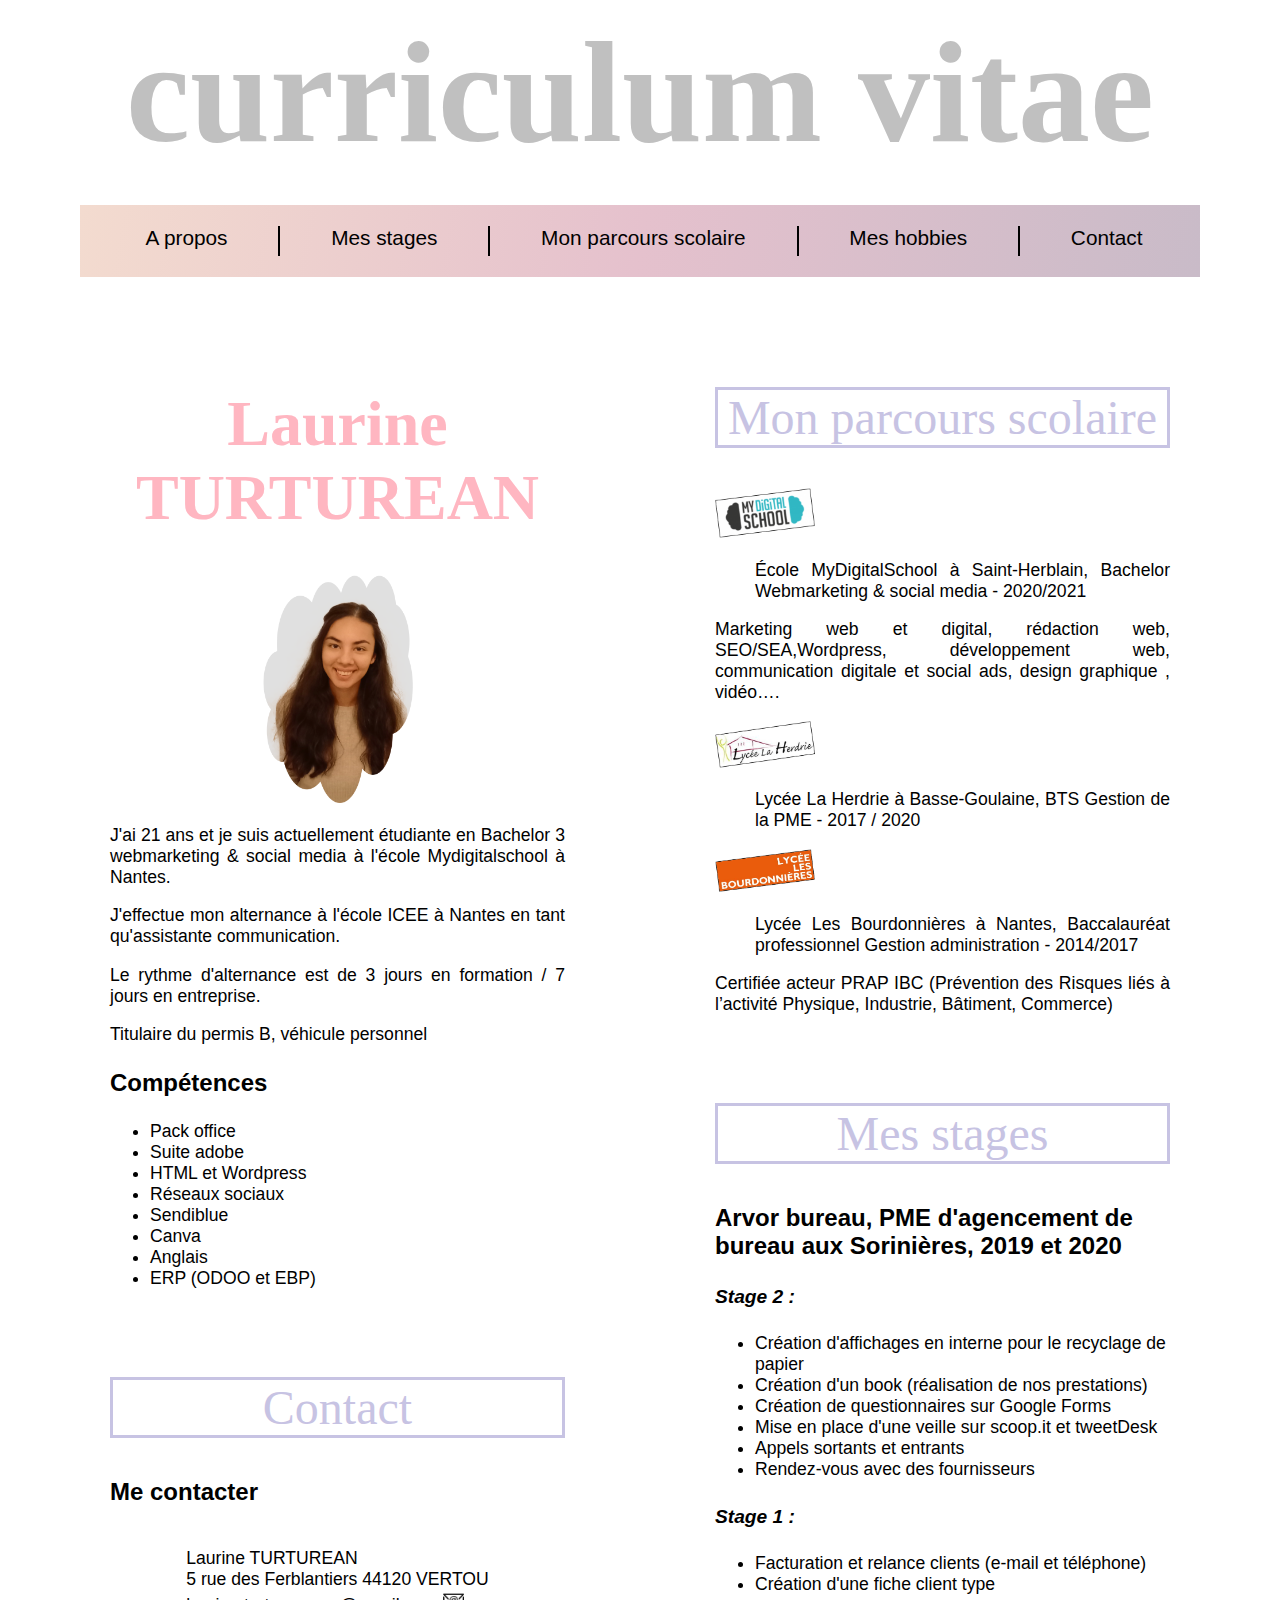
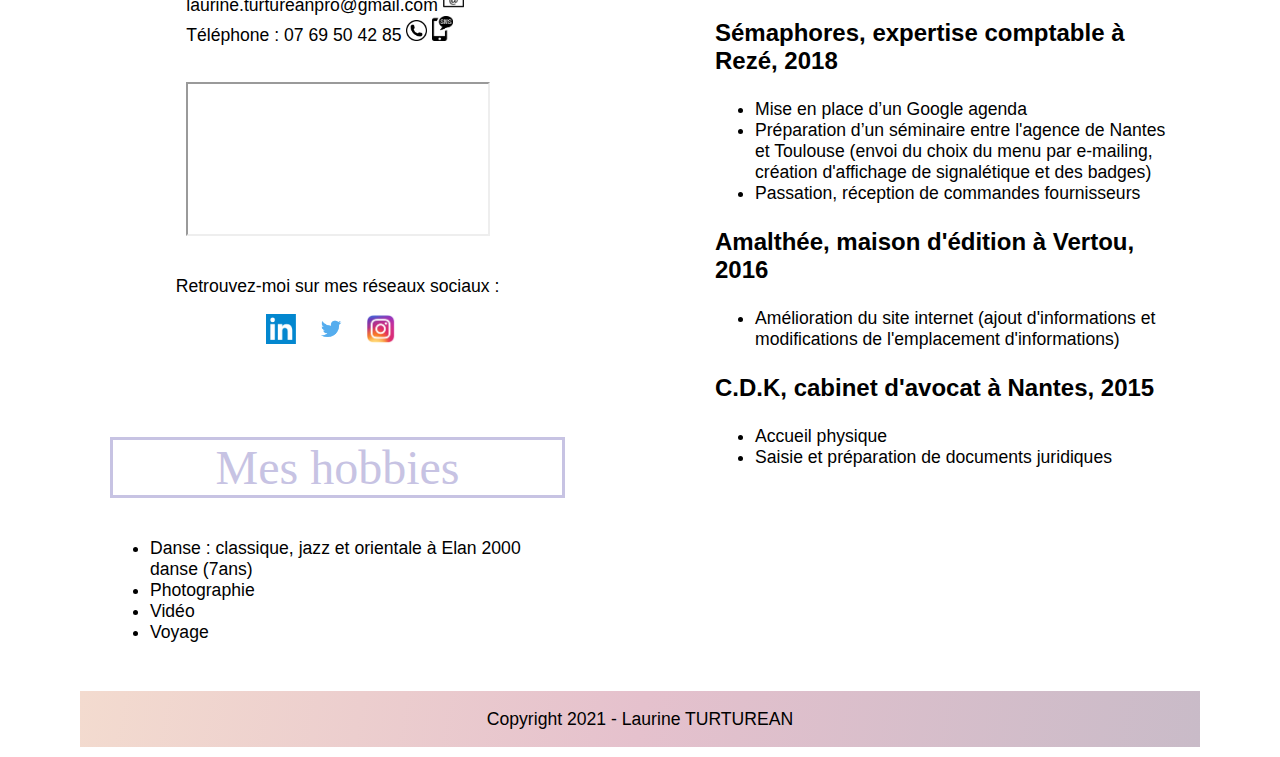
==== commit 6f8214d4: "Add files via upload" ====
--- a/mds-frontend-2020/index.html
+++ b/mds-frontend-2020/index.html
@@ -8,48 +8,49 @@
     
 <body>
     
-    <header class="center">
-        <a href= "index.html"><img id="portfolio" src="Images/Laurine.png" alt="Portfolio Laurine Turturean"></a>						
+    <header>
+        <h1 id="cv"> curriculum vitae </h1>			
     </header>
     
     <nav id="menu"> 
-        <ul class="menu">
-            <li> 
-                <a href = "file:///Users/turturean/Desktop/Cours/Developpent%20co%CC%82te%CC%81%20client%20/Portfoilio/mds-frontend-2020/Page%201.html">
-                A propos</a>
+        <ul id="menu1">
+            <li> 
+                <a href="#moi">A propos</a>
             </li> 
             <li class="vertical-line">
             </li>
             <li> 
-                <a href = "file:///Users/turturean/Desktop/Cours/Developpent%20co%CC%82te%CC%81%20client%20/Portfoilio/mds-frontend-2020/Page%202.html"> Mon parcours scolaire</a>
+                 <a href="#stages"> Mes stages</a>
             </li> 
             <li class="vertical-line">
             </li>
             <li> 
-                <a href = "file:///Users/turturean/Desktop/Cours/Developpent%20co%CC%82te%CC%81%20client%20/Portfoilio/mds-frontend-2020/Page%203.html"> Mes stages</a>
-            </li>
-            <li class="vertical-line">
-            </li>
-            <li> 
-                <a href = "file:///Users/turturean/Desktop/Cours/Developpent%20co%CC%82te%CC%81%20client%20/Portfoilio/mds-frontend-2020/Page%204.html"> Mes hobbies</a>
+                <a href="#school"> Mon parcours scolaire</a>
+            </li>
+            <li class="vertical-line">
+            </li>
+            <li> 
+                <a href="#hobbies"> Mes hobbies</a>
             </li>
             <li class="vertical-line">
             </li> 
             <li>
-                <a href = "file:///Users/turturean/Desktop/Cours/Developpent%20co%CC%82te%CC%81%20client%20/Portfoilio/mds-frontend-2020/Page%205.html"> Contacts</a>
+                <a href="#contact"> Contact</a>
             </li>
         </ul>
     </nav>
     
     <section id="moi">
-        <h1 class="center"> Laurine TURTUREAN</h1>
+        <h2 id="laurineturturean">Laurine TURTUREAN</h2>
         <div class="center">
-            <img src="Images/photo%20me.png" alt="ma photo de profil" class="photo"> 
+            <img src="Images/photo%20me.png" alt="ma photo de profil" id="width"> 
         </div>
         <div>    
-            <p class="texte"> J'ai 21 ans, je suis étudiante en Bachelor 3 webmarketing & social media en alternance à l'école Mydigitalschool à Nantes.</p>
-            <p class="texte"> Mon rythme d'alternance : 3 jours en formation / 7 jours en entreprise</p>
-            <p class="texte"> Permis B, véhicule personnel</p>
+            <p class="texte"> J'ai 21 ans et je suis actuellement étudiante en Bachelor 3 webmarketing & social media à l'école Mydigitalschool à Nantes.</p>
+            <p class="texte"> J'effectue mon alternance à l'école ICEE à Nantes en tant qu'assistante communication. </p>
+            <p class="texte">
+            Le rythme d'alternance est de 3 jours en formation / 7 jours en entreprise.</p>
+            <p class="texte"> Titulaire du permis B, véhicule personnel</p>
             <h3> Compétences</h3>
             <ul>
                 <li class="puces"> Pack office</li>
@@ -62,19 +63,20 @@
                 <li class="puces"> ERP (ODOO et EBP)</li>
             </ul>
         </div>
-            <h2 class="center"> Contacts</h2>
+            <div id="contact"></div>
+            <h2 class="titre1"> Contact</h2>
             <h3>Me contacter</h3> 
-            <div class="contact">
-                <div>
+            <div id="contact1">
+            <div>
                     <ul class="espace">
                         <li>Laurine TURTUREAN</li>
                         <li>5 rue des Ferblantiers 44120 VERTOU</li>
                         <li>laurine.turtureanpro@gmail.com
-                            <a href="mailto:laurine.turtureanpro@gmail.com"><img src="Images/mail.png" alt="logo mail" class="petit"></a>
+                            <a href="mailto:laurine.turtureanpro@gmail.com" target="_blank"><img src="Images/mail.png" alt="logo mail" class="width2"></a>
                         </li>
                         <li>Téléphone : 07 69 50 42 85
-                            <a href="tel:+33769504285"><img src="Images/tel.png" alt="logo tel" class="petit"></a>
-                            <a href="sms:+33769504285"><img src="Images/sms.png" alt="logo sms" class="petit"></a>
+                            <a href="tel:+33769504285"><img src="Images/tel.png" alt="logo tel" class="width2"></a>
+                            <a href="sms:+33769504285"><img src="Images/sms.png" alt="logo sms" class="width2"></a>
                         </li>
                     </ul>
                 </div>
@@ -86,20 +88,21 @@
                 </div>
                 <div>
                     <p class="texte"> Retrouvez-moi sur mes réseaux sociaux :</p>
-                    <ul class="rs">
+                    <ul id="rs">
                         <li>
-                            <a href="https://www.linkedin.com/in/laurine-turturean/" target="_blank"><img src="Images/IN.png" alt="logo linkedin" class="taille"></a>
+                            <a href="https://www.linkedin.com/in/laurine-turturean/" target="_blank"><img src="Images/IN.png" alt="logo linkedin" class="width1"></a>
                         </li>
                         <li>
-                            <a href="https://twitter.com/Laurine13771843" target="_blank"><img src="Images/twitter.png" alt="logo twitter" class="taille"></a>
+                            <a href="https://twitter.com/Laurine13771843" target="_blank"><img src="Images/twitter.png" alt="logo twitter" class="width1"></a>
                         </li>
                         <li>
-                            <a href="https://www.instagram.com/laurine_trn0799/" target="_blank"><img src="Images/insta.png" alt="logo instagram" class="taille"></a>
+                            <a href="https://www.instagram.com/laurine_trn0799/" target="_blank"><img src="Images/insta.png" alt="logo instagram" class="width1"></a>
                         </li>
                     </ul>
                 </div>
             </div>
-            <h2 class="center"> Mes hobbies</h2>
+            <a id="hobbies"></a>
+            <h2 class="titre1"> Mes hobbies</h2>
             <ul> 
                 <li class="puces"> Danse : classique, jazz et orientale à Elan 2000 danse (7ans)
                 </li>
@@ -109,32 +112,39 @@
                 </li>
                 <li class="puces"> Voyage
                 </li>
-                <li class="puces"> Pâtisser
-                </li>
             </ul>
     </section>
     
     <section id="school">
-        <h2 class="center"> Mon parcours scolaire</h2>
-        <img src="Images/MDS.png" alt="logo mydigitalschool" class="width">
+        <h2 class="titre"> Mon parcours scolaire</h2> 
+        <a href = "https://www.mydigitalschool.com/bachelor-webmarketing" target="_blank">
+            <img src="Images/MDS.png" alt="logo mydigitalschool" class="width">
+        </a>
         <ul>
             <li class="texte">École MyDigitalSchool à Saint-Herblain, Bachelor Webmarketing & social media - 2020/2021
             </li>
         </ul>
         <p class="texte"> Marketing web et digital, rédaction web, SEO/SEA,Wordpress, développement web, communication digitale et social ads, design graphique , vidéo….</p>
-        <img src="Images/LH.png" alt="logo la Herdrie" class="width">
-        <ul>
-            <li class="texte">Lycée La Herdrie à Basse-Goulaine, BTS Gestion de la PME - 2017/2020
-            </li>
-        </ul>
-        <img src="Images/LB.png" alt="logo les Bordonnières" class="width">
+        
+        <a href="https://herdrie.paysdelaloire.e-lyco.fr/sts-gestion-de-la-pme/" target="_blank">
+            <img src="Images/LH.png" alt="logo la Herdrie" class="width">
+        </a>
+        <ul>
+            <li class="texte">Lycée La Herdrie à Basse-Goulaine, BTS Gestion de la PME - 2017 / 2020
+            </li>
+        </ul>
+        
+         <a href="https://bourdonnieres.paysdelaloire.e-lyco.fr/" target="_blank">
+            <img src="Images/LB.png" alt="logo les Bordonnières" class="width">
+        </a>
         <ul>
             <li class="texte">Lycée Les Bourdonnières à Nantes, Baccalauréat professionnel Gestion administration - 2014/2017
             </li>
         </ul>
         <p class="texte"> Certifiée acteur PRAP IBC (Prévention des Risques liés à l’activité Physique, Industrie, Bâtiment, Commerce) 
         </p>
-        <h2 class="center"> Mes stages</h2>
+        <a id="stages"></a>
+        <h2 class="titre1"> Mes stages</h2>
         <h3> Arvor bureau, PME d'agencement de bureau aux Sorinières, 2019 et 2020</h3>
         <h4> Stage 2 :</h4>
         <ul>
--- a/mds-frontend-2020/style.css
+++ b/mds-frontend-2020/style.css
@@ -1,57 +1,30 @@
 <style>
- 
+
 html 
     {font-size: 100%;
-     width: 100%;
     }
 
 body 
     {display: grid;
-     grid-template-columns: repeat(2,1fr);
-     grid-template-rows: repeat(4,auto);
-     grid-gap: 30px;
-     margin:40px;
+    grid-template-columns: repeat(2,1fr);
+    grid-template-rows: repeat(4,auto);
+    grid-gap: 30px;
+    margin-left:80px;
+    margin-right:80px;
+    margin-top: 10px;
+    margin-bottom: 10px;
     }
         
 header 
     {grid-column: 1/3;
-     grid-row: 1/2;
-     text-align: center;
+    grid-row: 1/2;
+    text-align: center;
     }    
-        
-#menu 
-    {grid-column: 1/3;
-     grid-row: 2/3;
-     background:linear-gradient(100deg, #F3DBCF, #E5C1CD, #C9BBC8);
-    }  
-    
-#moi 
-    {grid-column: 1/2;
-     grid-row: 3/4;
-     padding-right: 30px;
-     padding-left: 30px;
-     margin-right: 30px;
-    }  
-    
-#school 
-    {grid-column: 2/3;
-     grid-row: 3/4;
-     page-break-after: left;
-     padding-right: 30px;
-     padding-left: 30px;
-     margin-left: 30px;
-    }  
-            
-#footer 
-    {grid-column: 1/3;
-     grid-row: 4/5;
-     background:linear-gradient(100deg, #F3DBCF, #E5C1CD, #C9BBC8);
-    }
 
-.vertical-line 
-    {border-left: 2px solid #000;
-     display: inline-block;
-     height: 30px;
+nav
+    {width: 100%;
+    position: sticky;
+    top: 0px;
     }
 
 ul 
@@ -60,27 +33,16 @@
     font-family: 'Nunito', sans-serif;
     }
 
+a  
+    {text-decoration:none;
+    color: black;
+    }
+
 p  
     {font-size: 1.1rem;
     font-family: 'Nunito', sans-serif;
     }
 
-h1 
-    {font-size: 4rem;
-     font-family:'Caveat Brush', cursive;
-     color: lightpink;
-    }
-
-h2 
-    {font-size: 3rem;
-    font-family:'Cabin Sketch', cursive;
-    font-weight: normal;
-    color:#c7c3e3;
-    border: solid;
-    margin-bottom: 2.5rem;
-    margin-top: 2.5rem;
-    }
-   
 h3 
     {font-size: 1.5rem;
     font-family:'Yusei Magic', sans-serif;
@@ -92,49 +54,118 @@
     font-style: italic;
     }
 
-#portfolio 
-    {width: 900px;
-     text-align: center;
+#menu 
+    {grid-column: 1/3;
+    grid-row: 2/3;
+    background:linear-gradient(100deg, #F3DBCF, #E5C1CD, #C9BBC8);
+    } 
+
+#moi 
+    {grid-column: 1/2;
+    grid-row: 3/4;
+    padding-right: 30px;
+    padding-left: 30px;
+    margin-right: 30px;
+    }  
+    
+#school 
+    {grid-column: 2/3;
+    grid-row: 3/4;
+    padding-right: 30px;
+    padding-left: 30px;
+    margin-left: 30px;
+    }  
+             
+#footer 
+    {grid-column: 1/3;
+    grid-row: 4/5;
+    background:linear-gradient(100deg, #F3DBCF, #E5C1CD, #C9BBC8);
     }
 
-.menu 
-    {display: flex;
-     flex-direction: row;
-     flex-wrap: wrap;
-     margin-right: 2rem;
-     justify-content: space-around;
-     font-family:'Nunito', sans-serif;
-     font-size: 1.3rem;}
-
-.rs {display: flex;
-     flex-direction: row;
-     flex-wrap: wrap;
-     text-indent: 20px;
-     font-family: cursive;
-     font-size: 1.3rem;
-     padding-left: 70px;
-     margin: 0rem;
-    }
-     
-a  
-    {text-decoration:none;
-     color: black;
+#laurineturturean 
+    {text-align: center; 
+    font-size: 4rem;
+    font-family:'Caveat Brush', cursive;
+    color: lightpink;
+    margin-bottom: 2.5rem;
+    margin-top: 5rem;
     }
 
-.style 
-    {color: #000000;
-     font-family:serif;
+#cv 
+    {font-size: 9rem;
+    font-family:'Silent Landfield';
+    margin-bottom: auto;
+    margin-top: auto;
+    color: #C0C0C0;
+    }
+
+#menu1 
+    {display: flex;
+    flex-direction: row;
+    flex-wrap: wrap;
+    margin-right: 2rem;
+    justify-content: space-around;
+    font-family:'Nunito', sans-serif;
+    font-size: 1.3rem;
+    }
+
+#rs 
+    {display: flex;
+    flex-direction: row;
+    flex-wrap: wrap;
+    text-indent: 20px;
+    font-family: cursive;
+    font-size: 1.3rem;
+    padding-left: 70px;
+    margin: 0rem;
+    }
+
+#contact1 
+    {display: flex;
+    flex-direction: row;
+    flex-wrap: wrap;
+    justify-content: space-around;
+    }
+
+#width 
+    {width: 150px;
+    }
+
+#mapp 
+    {width="250px"; 
+    height="100px";
+    }
+
+.vertical-line 
+    {border-left: 2px solid #000;
+    display: inline-block;
+    height: 30px;
+    }
+
+.titre 
+    {text-align: center;
+    font-size: 3rem;
+    font-family:'Cabin Sketch', cursive;
+    font-weight: normal;
+    color:#c7c3e3;
+    border: solid;
+    margin-bottom: 2.5rem;
+    margin-top: 5rem;
+    }
+
+.titre1 
+    {text-align: center;
+    font-size: 3rem;
+    font-family:'Cabin Sketch', cursive;
+    font-weight: normal;
+    color:#c7c3e3;
+    border: solid;
+    margin-bottom: 2.5rem;
+    margin-top: 5.5rem;
     }
 
 .center 
     {text-align: center;
-    }
-
-.contact 
-    {display: flex;
-     flex-direction: row;
-     flex-wrap: wrap;
-     justify-content: space-around;
     }
 
 .espace 
@@ -149,15 +180,11 @@
     {width: 100px;
     }
 
-.taille 
+.width1
     {width: 30px;
     }
 
-.photo 
-    {width: 150px;
-    }
-
-.petit 
+.width2 
     {width: 21px;
     }
 
@@ -165,9 +192,4 @@
     {text-align: justify;
     }
 
-#mapp 
-    {width="250px"; 
-     height="100px";
-    }
-
 </style>        